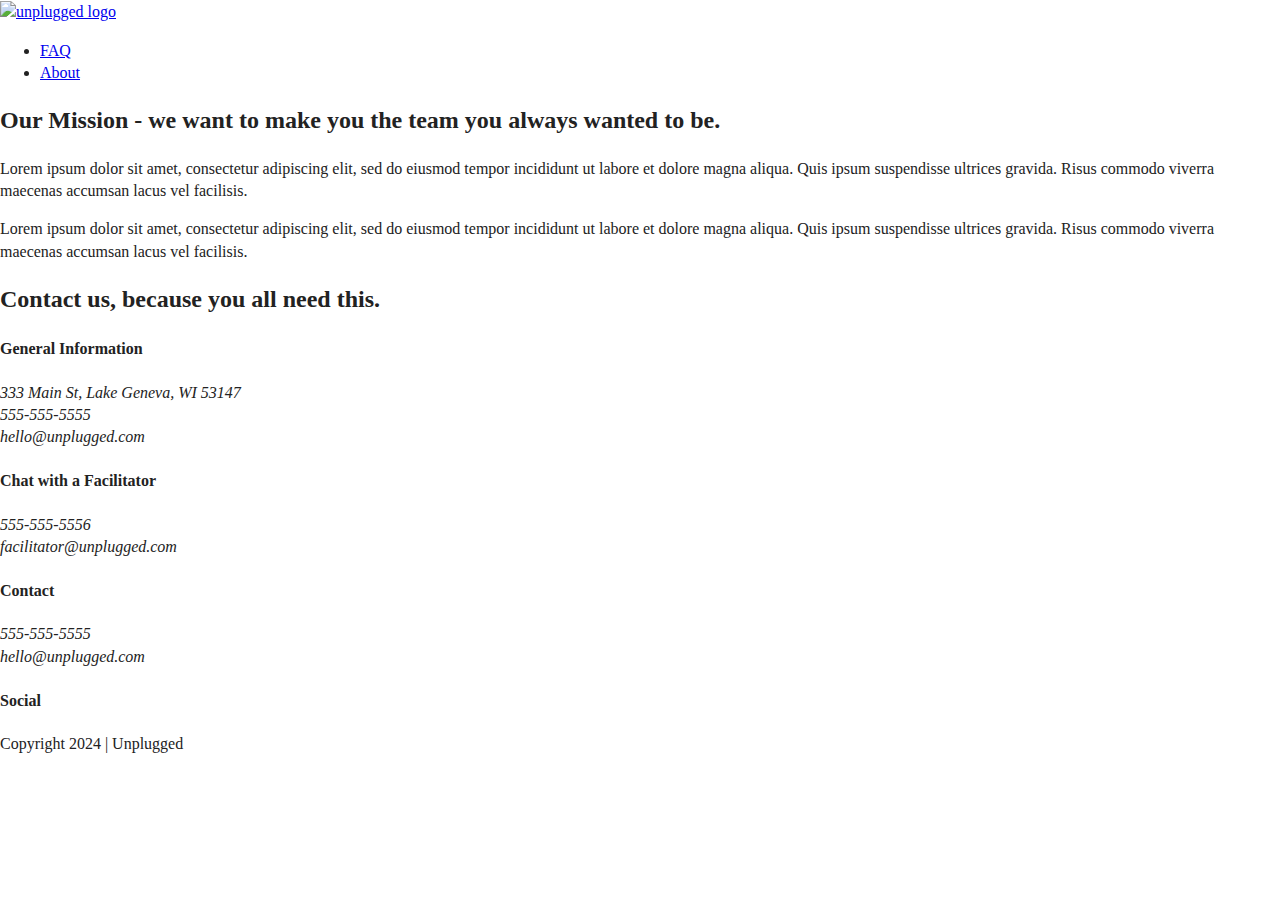
==== about/index.html @ b5f8f926 "Added about content" ====
<!doctype html>
<html class="no-js" lang="en">

<head>
  <meta charset="utf-8">
  <title>About | Unplugged Retreat</title>
  <meta name="description" content="">
  <meta name="viewport" content="width=device-width, initial-scale=1">

  <meta property="og:title" content="">
  <meta property="og:type" content="">
  <meta property="og:url" content="">
  <meta property="og:image" content="">

  <link rel="manifest" href="../site.webmanifest">
  <link rel="apple-touch-icon" href="../icon.png">
  <!-- Place favicon.ico in the root directory -->

  <link rel="stylesheet" href="../css/normalize.css">
  <link rel="stylesheet" href="../css/main.css">

  <meta name="theme-color" content="#fafafa">
</head>

<body>

  <header>
    <div class="content-wrapper">
      <a href="#">
        <img src="" alt="unplugged logo">
      </a>
      <div class="header-divider"></div>
      <nav>
          <ul>
            <li><a href="../faq/index.html">FAQ</a></li>
            <li><a href="index.html">About</a></li>
          </ul>
      </nav>

    </div>
  </header>
  <main>
   <section class="mission">
    <div class="content-wrapper">
      <h2>Our Mission - we want to make you the team you always wanted to be.</h2>
      <div class="mission-content">
        <p>Lorem ipsum dolor sit amet, consectetur adipiscing elit, sed do eiusmod tempor incididunt ut labore et dolore magna aliqua. Quis ipsum suspendisse ultrices gravida. Risus commodo viverra maecenas accumsan lacus vel facilisis.
        </p>
        <p>Lorem ipsum dolor sit amet, consectetur adipiscing elit, sed do eiusmod tempor incididunt ut labore et dolore magna aliqua. Quis ipsum suspendisse ultrices gravida. Risus commodo viverra maecenas accumsan lacus vel facilisis.</p>
      </div>
    </div>
   </section>
   <section class="map">
    <figure>

    </figure>
   </section>
   <section class="contact-section">
    <div class="content-wrapper">
      <h2>Contact us, because you all need this.</h2>
      <div class="contact-content">
        <div>
          <h4>General Information</h4>
          <address>
            <p>333 Main St, Lake Geneva, WI 53147<br>
              555-555-5555<br>
              hello@unplugged.com</p>
          </address>
        </div>
        <div>
          <h4>Chat with a Facilitator</h4>
          <address>
            <p>555-555-5556<br>
              facilitator@unplugged.com</p>
          </address>
        </div>
      </div>
    </div>
   </section>

  </main>
  <footer>
    <div class="content-wrapper">
      <div class="footer-content">
        <div class="contact">
          <h4>Contact</h4>
          <address>
            <p>
              555-555-5555<br>
              hello@unplugged.com
            </p>
          </address>

        </div>
        <div class="social">
          <h4>Social</h4>
          <div class="social-icons">
            <p>
              <a href="#"></a>
              <a href="#"></a>
              <a href="#"></a>
            </p>
          </div>
        </div>
        <div class="copyright">
          <p>Copyright 2024 | Unplugged </p>
        </div>
      </div>

    </div>

  </footer>
  <script src="../js/vendor/modernizr-3.11.2.min.js"></script>
  <script src="../js/plugins.js"></script>
  <script src="../js/main.js"></script>

  <!-- Google Analytics: change UA-XXXXX-Y to be your site's ID. -->
  <script>
    window.ga = function () { ga.q.push(arguments) }; ga.q = []; ga.l = +new Date;
    ga('create', 'UA-XXXXX-Y', 'auto'); ga('set', 'anonymizeIp', true); ga('set', 'transport', 'beacon'); ga('send', 'pageview')
  </script>
  <script src="https://www.google-analytics.com/analytics.js" async></script>
</body>

</html>
---- css/main.css ----
/*! HTML5 Boilerplate v8.0.0 | MIT License | https://html5boilerplate.com/ */

/* main.css 2.1.0 | MIT License | https://github.com/h5bp/main.css#readme */
/*
 * What follows is the result of much research on cross-browser styling.
 * Credit left inline and big thanks to Nicolas Gallagher, Jonathan Neal,
 * Kroc Camen, and the H5BP dev community and team.
 */

/* ==========================================================================
   Base styles: opinionated defaults
   ========================================================================== */

html {
  color: #222;
  font-size: 1em;
  line-height: 1.4;
}

/*
 * Remove text-shadow in selection highlight:
 * https://twitter.com/miketaylr/status/12228805301
 *
 * Vendor-prefixed and regular ::selection selectors cannot be combined:
 * https://stackoverflow.com/a/16982510/7133471
 *
 * Customize the background color to match your design.
 */

::-moz-selection {
  background: #b3d4fc;
  text-shadow: none;
}

::selection {
  background: #b3d4fc;
  text-shadow: none;
}

/*
 * A better looking default horizontal rule
 */

hr {
  display: block;
  height: 1px;
  border: 0;
  border-top: 1px solid #ccc;
  margin: 1em 0;
  padding: 0;
}

/*
 * Remove the gap between audio, canvas, iframes,
 * images, videos and the bottom of their containers:
 * https://github.com/h5bp/html5-boilerplate/issues/440
 */

audio,
canvas,
iframe,
img,
svg,
video {
  vertical-align: middle;
}

/*
 * Remove default fieldset styles.
 */

fieldset {
  border: 0;
  margin: 0;
  padding: 0;
}

/*
 * Allow only vertical resizing of textareas.
 */

textarea {
  resize: vertical;
}

/* ==========================================================================
   Author's custom styles
   ========================================================================== */

/* ==========================================================================
   Helper classes
   ========================================================================== */

/*
 * Hide visually and from screen readers
 */

.hidden,
[hidden] {
  display: none !important;
}

/*
 * Hide only visually, but have it available for screen readers:
 * https://snook.ca/archives/html_and_css/hiding-content-for-accessibility
 *
 * 1. For long content, line feeds are not interpreted as spaces and small width
 *    causes content to wrap 1 word per line:
 *    https://medium.com/@jessebeach/beware-smushed-off-screen-accessible-text-5952a4c2cbfe
 */

.sr-only {
  border: 0;
  clip: rect(0, 0, 0, 0);
  height: 1px;
  margin: -1px;
  overflow: hidden;
  padding: 0;
  position: absolute;
  white-space: nowrap;
  width: 1px;
  /* 1 */
}

/*
 * Extends the .sr-only class to allow the element
 * to be focusable when navigated to via the keyboard:
 * https://www.drupal.org/node/897638
 */

.sr-only.focusable:active,
.sr-only.focusable:focus {
  clip: auto;
  height: auto;
  margin: 0;
  overflow: visible;
  position: static;
  white-space: inherit;
  width: auto;
}

/*
 * Hide visually and from screen readers, but maintain layout
 */

.invisible {
  visibility: hidden;
}

/*
 * Clearfix: contain floats
 *
 * For modern browsers
 * 1. The space content is one way to avoid an Opera bug when the
 *    `contenteditable` attribute is included anywhere else in the document.
 *    Otherwise it causes space to appear at the top and bottom of elements
 *    that receive the `clearfix` class.
 * 2. The use of `table` rather than `block` is only necessary if using
 *    `:before` to contain the top-margins of child elements.
 */

.clearfix::before,
.clearfix::after {
  content: " ";
  display: table;
}

.clearfix::after {
  clear: both;
}

/* ==========================================================================
   EXAMPLE Media Queries for Responsive Design.
   These examples override the primary ('mobile first') styles.
   Modify as content requires.
   ========================================================================== */

@media only screen and (min-width: 35em) {
  /* Style adjustments for viewports that meet the condition */
}

@media print,
  (-webkit-min-device-pixel-ratio: 1.25),
  (min-resolution: 1.25dppx),
  (min-resolution: 120dpi) {
  /* Style adjustments for high resolution devices */
}

/* ==========================================================================
   Print styles.
   Inlined to avoid the additional HTTP request:
   https://www.phpied.com/delay-loading-your-print-css/
   ========================================================================== */

@media print {
  *,
  *::before,
  *::after {
    background: #fff !important;
    color: #000 !important;
    /* Black prints faster */
    box-shadow: none !important;
    text-shadow: none !important;
  }

  a,
  a:visited {
    text-decoration: underline;
  }

  a[href]::after {
    content: " (" attr(href) ")";
  }

  abbr[title]::after {
    content: " (" attr(title) ")";
  }

  /*
   * Don't show links that are fragment identifiers,
   * or use the `javascript:` pseudo protocol
   */
  a[href^="#"]::after,
  a[href^="javascript:"]::after {
    content: "";
  }

  pre {
    white-space: pre-wrap !important;
  }

  pre,
  blockquote {
    border: 1px solid #999;
    page-break-inside: avoid;
  }

  /*
   * Printing Tables:
   * https://web.archive.org/web/20180815150934/http://css-discuss.incutio.com/wiki/Printing_Tables
   */
  thead {
    display: table-header-group;
  }

  tr,
  img {
    page-break-inside: avoid;
  }

  p,
  h2,
  h3 {
    orphans: 3;
    widows: 3;
  }

  h2,
  h3 {
    page-break-after: avoid;
  }
}
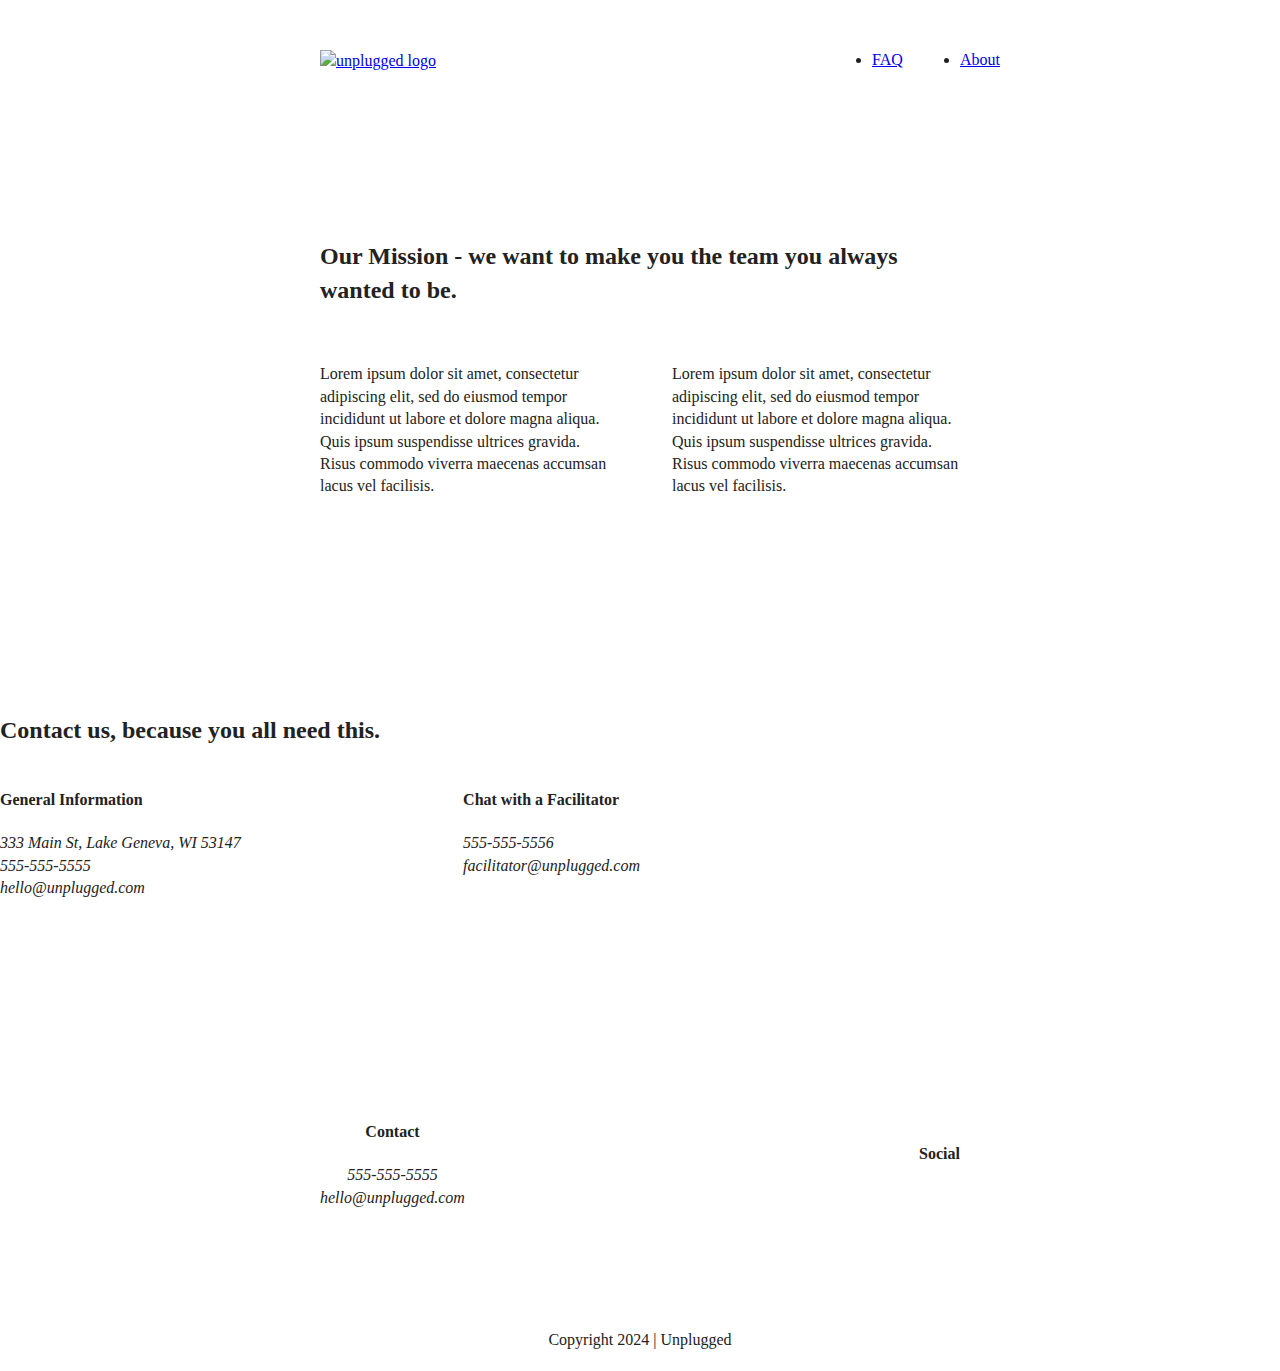
==== commit 17d69fc1: "Tablet styles" ====
--- a/about/index.html
+++ b/about/index.html
@@ -36,49 +36,68 @@
             <li><a href="index.html">About</a></li>
           </ul>
       </nav>
-
     </div>
   </header>
+
   <main>
-   <section class="mission">
-    <div class="content-wrapper">
-      <h2>Our Mission - we want to make you the team you always wanted to be.</h2>
-      <div class="mission-content">
-        <p>Lorem ipsum dolor sit amet, consectetur adipiscing elit, sed do eiusmod tempor incididunt ut labore et dolore magna aliqua. Quis ipsum suspendisse ultrices gravida. Risus commodo viverra maecenas accumsan lacus vel facilisis.
-        </p>
-        <p>Lorem ipsum dolor sit amet, consectetur adipiscing elit, sed do eiusmod tempor incididunt ut labore et dolore magna aliqua. Quis ipsum suspendisse ultrices gravida. Risus commodo viverra maecenas accumsan lacus vel facilisis.</p>
-      </div>
-    </div>
-   </section>
-   <section class="map">
-    <figure>
 
-    </figure>
-   </section>
-   <section class="contact-section">
-    <div class="content-wrapper">
-      <h2>Contact us, because you all need this.</h2>
-      <div class="contact-content">
-        <div>
-          <h4>General Information</h4>
-          <address>
-            <p>333 Main St, Lake Geneva, WI 53147<br>
-              555-555-5555<br>
-              hello@unplugged.com</p>
-          </address>
-        </div>
-        <div>
-          <h4>Chat with a Facilitator</h4>
-          <address>
-            <p>555-555-5556<br>
-              facilitator@unplugged.com</p>
-          </address>
+    <section class="mission">
+      <div class="content-wrapper">
+        <h2>Our Mission - we want to make you the team you always wanted to be.</h2>
+        <div class="mission-content">
+          <p>
+            Lorem ipsum dolor sit amet, consectetur adipiscing elit, sed do eiusmod tempor incididunt ut labore et
+            dolore magna aliqua. Quis ipsum suspendisse ultrices gravida. Risus commodo viverra maecenas accumsan lacus
+            vel facilisis.
+          </p>
+          <p>
+            Lorem ipsum dolor sit amet, consectetur adipiscing elit, sed do eiusmod tempor incididunt ut labore et
+            dolore magna aliqua. Quis ipsum suspendisse ultrices gravida. Risus commodo viverra maecenas accumsan lacus
+            vel facilisis.
+          </p>
         </div>
       </div>
-    </div>
-   </section>
+      <!-- mission content wrapper ends -->
+    </section>
+    <!-- contact-info -->
+
+    <section class="map">
+      <figure>
+      </figure>
+    </section>
+
+    <section class="contact-section">
+      <div class="content-wrapper">
+        <h2>Contact us, because you all need this.</h2>
+        <div class="contact-content">
+          <div>
+            <h4>General Information</h4>
+            <address>
+              <p>
+                333 Main St, Lake Geneva, WI 53147<br>
+                555-555-5555<br>
+                hello@unplugged.com
+              </p>
+            </address>
+          </div>
+          <div>
+            <h4>Chat with a Facilitator</h4>
+            <address>
+              <p>
+                555-555-5556<br>
+                facilitator@unplugged.com
+              </p>
+            </address>
+          </div>
+          <!-- contact-content div ends -->
+        </div>
+        <!-- contact content wrapper ends -->
+      </div>
+    </section>
 
   </main>
+  <!-- main wrapper -->
+
   <footer>
     <div class="content-wrapper">
       <div class="footer-content">
@@ -90,26 +109,30 @@
               hello@unplugged.com
             </p>
           </address>
-
         </div>
         <div class="social">
           <h4>Social</h4>
           <div class="social-icons">
             <p>
-              <a href="#"></a>
-              <a href="#"></a>
-              <a href="#"></a>
+              <a href="https://www.facebook.com/Skillcrush/" target="_blank"></a>
+            </p>
+            <p>
+              <a href="https://twitter.com/Skillcrush" target="_blank"></a>
+            </p>
+            <p>
+              <a href="https://www.instagram.com/skillcrush/" target="_blank"></a>
             </p>
           </div>
         </div>
-        <div class="copyright">
-          <p>Copyright 2024 | Unplugged </p>
-        </div>
       </div>
+      <!-- footer content ends -->
+    </div>
+    <!--footer content-wrapper ends-->
+    <div class="copyright">
+      <p>Copyright 2024 | Unplugged</p>
+    </div>
+  </footer>
 
-    </div>
-
-  </footer>
   <script src="../js/vendor/modernizr-3.11.2.min.js"></script>
   <script src="../js/plugins.js"></script>
   <script src="../js/main.js"></script>
--- a/css/main.css
+++ b/css/main.css
@@ -86,6 +86,174 @@
 /* ==========================================================================
    Author's custom styles
    ========================================================================== */
+  .content-wrapper {
+    /* outline: 3px dotted green; */ 
+    width: 90%;
+    margin: 50px 0;
+  }
+   /* ---------------- Base Header & Footer Styles ------------- */ 
+   header {
+    display: flex;
+    justify-content: center;
+    padding: 15px 0;
+  }
+
+  header .content-wrapper {
+    display: flex;
+    justify-content: center;
+    align-items: center;
+    flex-flow: row wrap;
+    margin: 0;
+  }
+
+  .header-divider {
+    width: 100%;
+    height: 1px;
+    margin: 10px 0 20px 0;
+  }
+
+  header nav {
+    width: 60%;
+  }
+
+  header nav ul {
+    display: flex;
+    justify-content: space-around;
+    width: 100%;
+  }
+
+  footer {
+    display: flex;
+    flex-direction: column;
+    align-items: center;
+    text-align: center;
+  }
+
+  footer p {
+    margin: 0;
+  }
+
+  footer .content-wrapper {
+    width: 55%;
+  }
+
+  footer .contact {
+    margin-bottom: 50px;
+  }
+
+  footer .social-icons {
+    display: flex;
+    justify-content: space-around;
+    align-items: center;
+  }
+
+  footer .social-icons p {
+    display: flex;
+    justify-content: center;
+    align-items: center;
+  }
+
+  footer .copyright {
+    margin: 20px 0;
+  }
+
+  /* ---------------------- Mobile Styles - Homepage -------------- */
+
+  /* Hero Area */ 
+
+  .hero-area {
+    display: flex;
+    justify-content: center;
+  }
+
+  /* Aside */ 
+
+  aside {
+    display: flex;
+    justify-content: center;
+  }
+
+  /* Features */
+
+  .features {
+    display: flex;
+    justify-content: center;
+  }
+
+  .features h2 {
+    margin-bottom: 60px;
+  }
+
+  .features article {
+    width: 63%;
+    margin: 30px 0;
+  }
+
+  .features .features-items {
+    display: flex;
+    justify-content: center;
+    align-items: flex-start;
+    flex-flow: row wrap;
+  }
+
+  .features p {
+    margin: 0;
+  }
+
+  /* Reviews */ 
+
+  .reviews {
+    display: flex;
+    justify-content: center;
+  }
+
+  .reviews h2 {
+    margin-bottom: 40px;
+  }
+
+  .reviews h3 {
+    width: 55%;
+    margin: 20px 0;
+  }
+
+/* -------------------- About Page --------------- */
+
+.mission {
+  display: flex;
+    justify-content: center;
+}
+
+.contant-section {
+  display: flex;
+  justify-content: center;
+}
+
+.contact-content p {
+  margin: 0;
+}
+
+/* ------------------ FAQ Page --------------- */
+
+.faq {
+  display: flex;
+  justify-content: center;
+}
+
+.faq .content-wrapper {
+  display: flex;
+  justify-content: center;
+  align-items: flex-start;
+  flex-flow: row wrap;
+  margin: 50px 0 0 0;
+}
+
+.faq h2 {
+  margin-bottom: 40px;
+}
+
+.faq-content {
+  margin-bottom: 50px;
+}
 
 /* ==========================================================================
    Helper classes
@@ -175,16 +343,135 @@
    Modify as content requires.
    ========================================================================== */
 
-@media only screen and (min-width: 35em) {
-  /* Style adjustments for viewports that meet the condition */
-}
-
-@media print,
-  (-webkit-min-device-pixel-ratio: 1.25),
-  (min-resolution: 1.25dppx),
-  (min-resolution: 120dpi) {
-  /* Style adjustments for high resolution devices */
-}
+   @media only screen and (min-width:768px) {
+    /*Tablet styles here*/
+  
+    /* General styles */
+    .content-wrapper {
+      max-width: 640px;
+      margin: 100px 0;
+    }
+  
+    /* Header */
+    header {
+      padding: 33px 0;
+    }
+  
+    header .content-wrapper {
+      width: 100%;
+      justify-content: space-between;
+    }
+  
+    header nav {
+      width: 20%;
+    }
+  
+    header nav ul {
+      justify-content: space-between;
+    }
+  
+    .header-divider {
+      display: none;
+    }
+  
+    /* Hero Area */
+  
+    /* Aside */
+    aside .content-wrapper {
+      margin: 50px 0;
+      display: flex;
+      justify-content: space-between;
+      align-content: flex-start;
+    }
+  
+    aside .content-wrapper .form-description,
+    aside .content-wrapper .form {
+      width: 40%;
+      margin: 0;
+    }
+  
+    /* Features */
+    .features article {
+      display: flex;
+      align-items: center;
+      flex-flow: column wrap;
+      flex-basis: 50%;
+    }
+  
+    .features .features-item-description {
+      width: 50%;
+    }
+  
+    /* Reviews */
+    .reviews article {
+      display: flex;
+      justify-content: space-between;
+    }
+  
+    .reviews article div {
+      width: 49%;
+    }
+  
+    /* Footer */
+    footer .content-wrapper {
+      width: 65%;
+    }
+  
+    .footer-content {
+      display: flex;
+      justify-content: space-between;
+      align-items: center;
+    }
+  
+    footer .contact {
+      margin-bottom: 0;
+    }
+  
+    footer .copyright {
+      width: 100%;
+    }
+  
+    /* ==========================================================================
+       About Page
+       ========================================================================== */
+  
+    .mission-content {
+      display: flex;
+      justify-content: space-between;
+      align-items: flex-start;
+      padding-top: 20px;
+    }
+  
+    .mission-content p {
+      width: 45%;
+    }
+  
+    .contact-section .content-wrapper h2 {
+      width: 80%;
+    }
+  
+    .contact-content {
+      display: flex;
+      justify-content: space-between;
+      align-items: flex-start;
+    }
+  
+/* FAQ Page */
+    .faq .content-wrapper {
+      justify-content: space-between;
+    }
+
+    .faq-content {
+      flex-basis: 45%;
+    }
+
+    .faq h2 {
+      width: 100%;
+    }
+  }
+/* @media only screen and (min-width: 1200px) */
+  /* Desktop styles here */
+
 
 /* ==========================================================================
    Print styles.
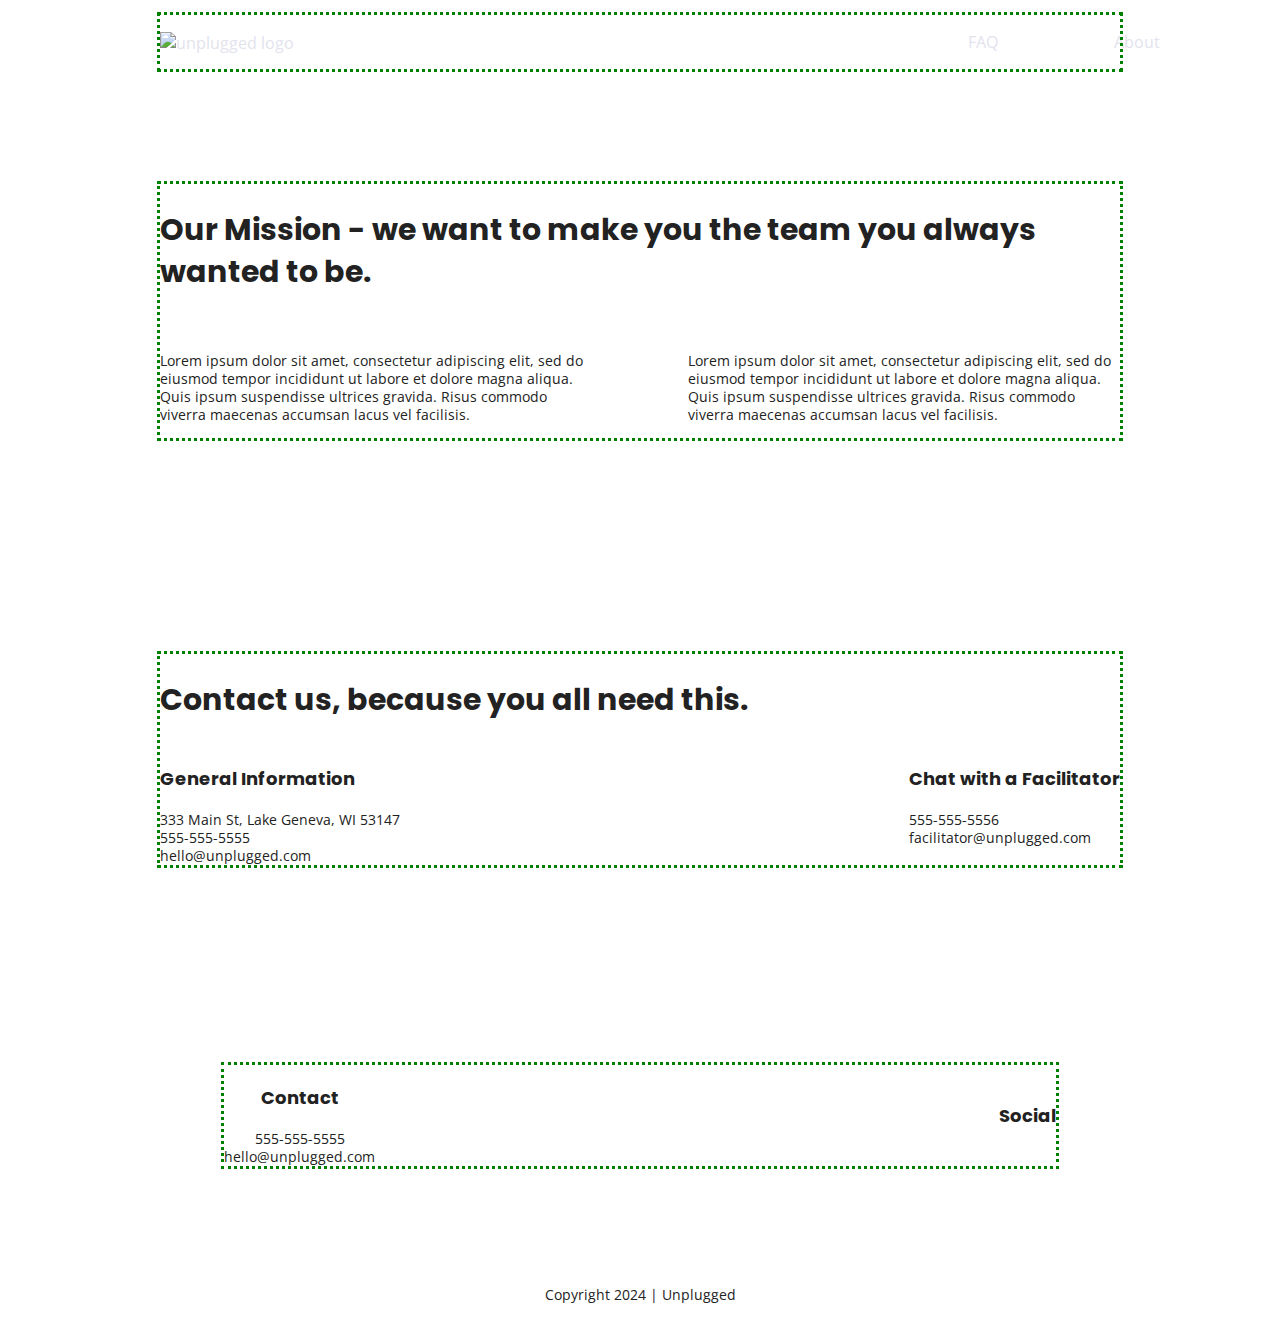
==== commit 90fe83ef: "Implementing text styles" ====
--- a/about/index.html
+++ b/about/index.html
@@ -15,7 +15,8 @@
   <link rel="manifest" href="../site.webmanifest">
   <link rel="apple-touch-icon" href="../icon.png">
   <!-- Place favicon.ico in the root directory -->
-
+  <!-- Place Fonts Here -->
+  <link href="https://fonts.googleapis.com/css?family=Open+Sans:400,700|Poppins:500,700" rel="stylesheet">
   <link rel="stylesheet" href="../css/normalize.css">
   <link rel="stylesheet" href="../css/main.css">
 
@@ -114,13 +115,13 @@
           <h4>Social</h4>
           <div class="social-icons">
             <p>
-              <a href="https://www.facebook.com/Skillcrush/" target="_blank"></a>
+              <a href="https://www.facebook.com/" target="_blank"></a>
             </p>
             <p>
-              <a href="https://twitter.com/Skillcrush" target="_blank"></a>
+              <a href="https://twitter.com/" target="_blank"></a>
             </p>
             <p>
-              <a href="https://www.instagram.com/skillcrush/" target="_blank"></a>
+              <a href="https://www.instagram.com/" target="_blank"></a>
             </p>
           </div>
         </div>
--- a/css/main.css
+++ b/css/main.css
@@ -86,8 +86,61 @@
 /* ==========================================================================
    Author's custom styles
    ========================================================================== */
+  
+   /* General Styles */
+  /* html font size is 16px */ 
+  html {
+    font-size: 1rem;
+  }
+
+  body {
+    font-family: 'Open Sans', sans-serif;
+    font-size: 1em;
+    text-align: left;
+  }
+
+  ul,
+  ol {
+    list-style-type: none;
+  }
+
+  a {
+    color: #e2e3ed;
+    text-decoration: none; 
+  }
+
+  h2 {
+    font-family: 'Poppins', sans-serif;
+    font-size: 1.875em;
+  }
+
+  h3,
+  h4 {
+    font-family: 'Poppins', sans-serif;
+    font-size: 1.125em;
+    margin: 20px 0;
+  }
+
+  p {
+    /* line-height is divided by the font-size so that it scales proportionately with the font size and it is always unitless */
+    line-height: 1.285;
+    font-size: .875em;
+  }
+
+  img {
+
+  }
+
+  figure {
+
+  }
+
+  address {
+    font-style: normal;
+  }
+
   .content-wrapper {
-    /* outline: 3px dotted green; */ 
+    outline: 3px dotted green; 
     width: 90%;
     margin: 50px 0;
   }
@@ -223,7 +276,7 @@
     justify-content: center;
 }
 
-.contant-section {
+.contact-section {
   display: flex;
   justify-content: center;
 }
@@ -469,8 +522,62 @@
       width: 100%;
     }
   }
-/* @media only screen and (min-width: 1200px) */
+
+@media only screen and (min-width: 1200px){
   /* Desktop styles here */
+
+  /* General styles */
+  .content-wrapper {
+    max-width: 960px;
+  }
+
+  /* Header */
+  header {
+    padding: 15px 0;
+  }
+
+  /* Hero */
+  .hero-area h1 {
+    width: 80%;
+  }
+
+  /* Aside */
+  aside .content-wrapper {
+    justify-content: space-around;
+  }
+
+  aside .content-wrapper .form-description,
+  aside .content-wrapper .form {
+    width: 30%;
+  }
+ 
+  /* Features */
+  .features h2 {
+    width: 90%;
+  }
+
+  .features article {
+    flex-basis: 33%;
+  }
+
+  /* Reviews */
+  .reviews article div {
+    width: 42%;
+  }
+
+  /* About Page */ 
+  .mission h2,
+  .contact-section .content-wrapper {
+    width: 95%;
+  }
+
+  /* FAQ Page */
+  .faq h2 {
+    width: 100%;
+  }
+
+}
+  
 
 
 /* ==========================================================================
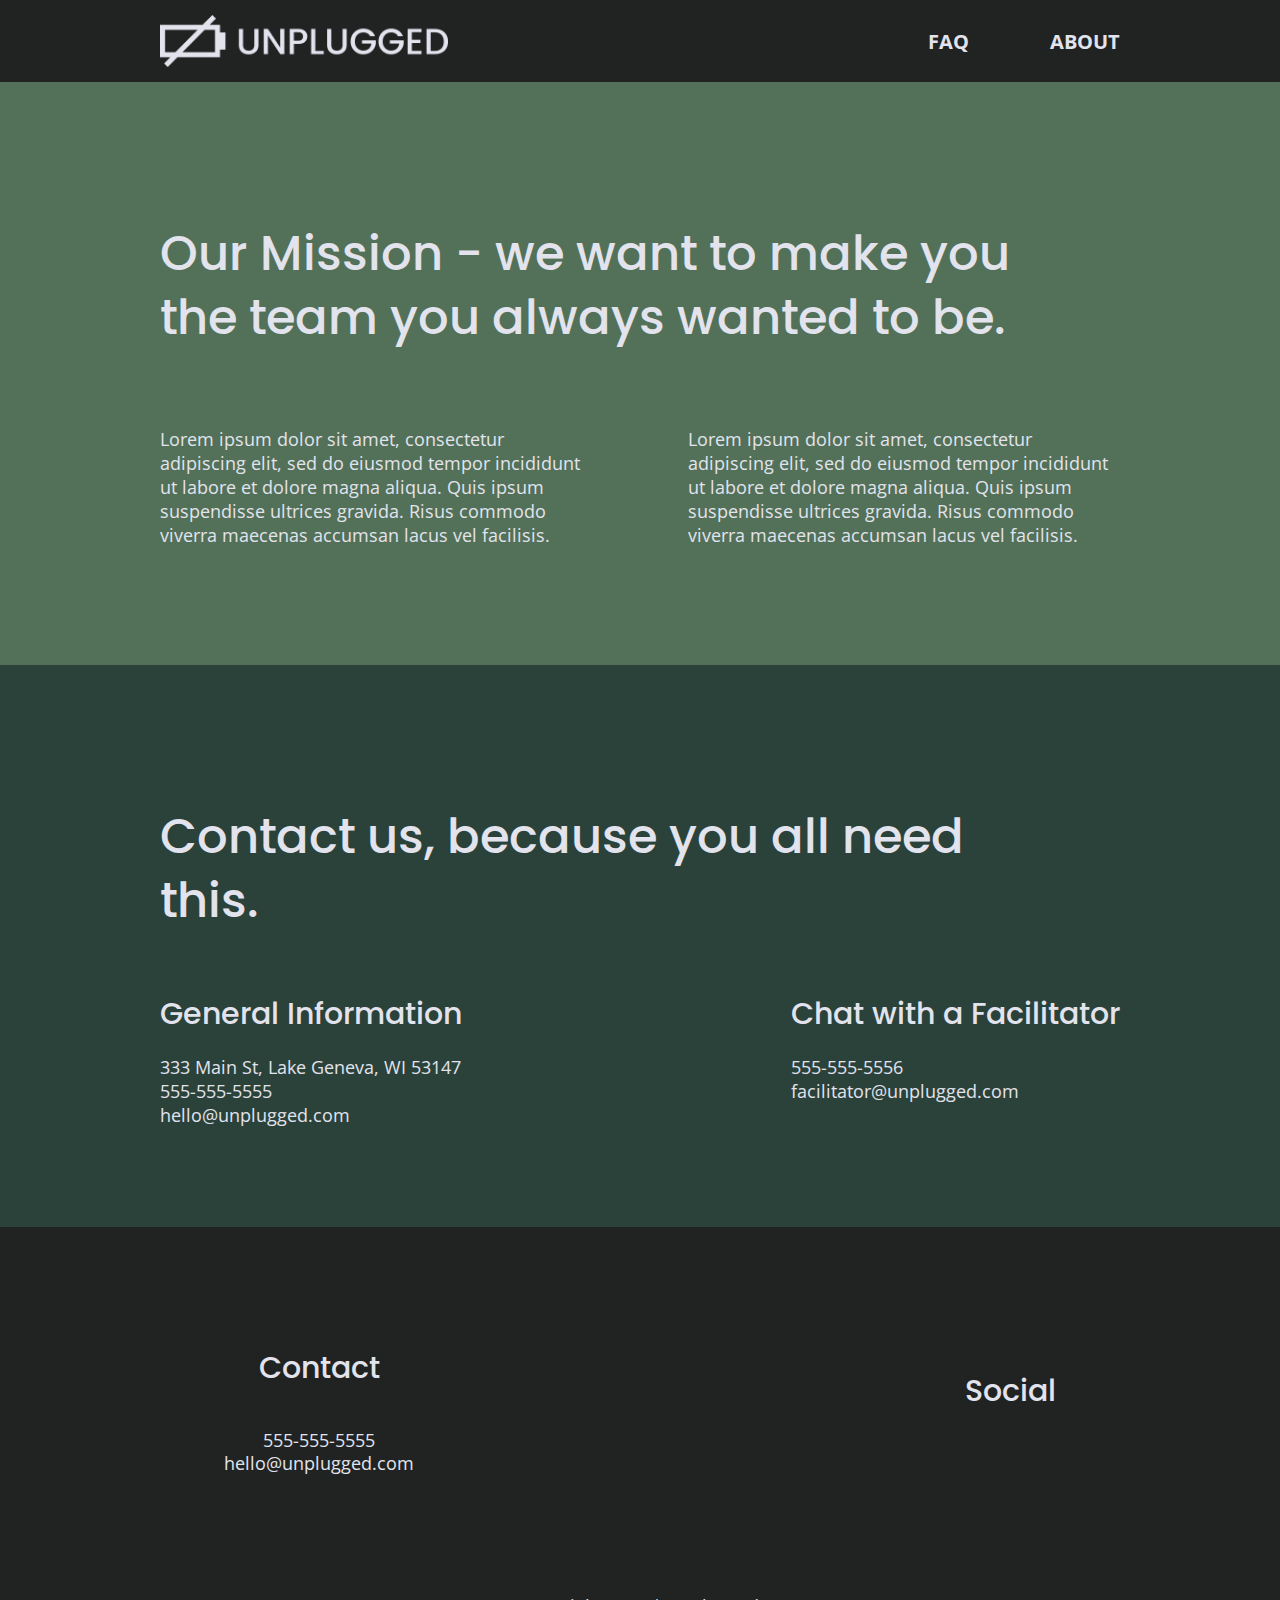
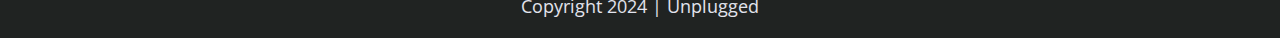
==== commit fb7ecd8a: "Add images" ====
--- a/about/index.html
+++ b/about/index.html
@@ -27,9 +27,11 @@
 
   <header>
     <div class="content-wrapper">
-      <a href="#">
-        <img src="" alt="unplugged logo">
-      </a>
+      <figure>
+        <a href="../index.html">
+          <img src="../img/unpluggedlogo.png" alt="unplugged logo">
+        </a>
+      </figure>
       <div class="header-divider"></div>
       <nav>
           <ul>
--- a/css/main.css
+++ b/css/main.css
@@ -86,199 +86,263 @@
 /* ==========================================================================
    Author's custom styles
    ========================================================================== */
-  
-   /* General Styles */
-  /* html font size is 16px */ 
-  html {
-    font-size: 1rem;
-  }
-
-  body {
-    font-family: 'Open Sans', sans-serif;
-    font-size: 1em;
-    text-align: left;
-  }
-
-  ul,
-  ol {
-    list-style-type: none;
-  }
-
-  a {
-    color: #e2e3ed;
-    text-decoration: none; 
-  }
-
-  h2 {
-    font-family: 'Poppins', sans-serif;
-    font-size: 1.875em;
-  }
-
-  h3,
-  h4 {
-    font-family: 'Poppins', sans-serif;
-    font-size: 1.125em;
-    margin: 20px 0;
-  }
-
-  p {
-    /* line-height is divided by the font-size so that it scales proportionately with the font size and it is always unitless */
-    line-height: 1.285;
-    font-size: .875em;
-  }
-
-  img {
-
-  }
-
-  figure {
-
-  }
-
-  address {
-    font-style: normal;
-  }
-
-  .content-wrapper {
-    outline: 3px dotted green; 
-    width: 90%;
-    margin: 50px 0;
-  }
-   /* ---------------- Base Header & Footer Styles ------------- */ 
-   header {
-    display: flex;
-    justify-content: center;
-    padding: 15px 0;
-  }
-
-  header .content-wrapper {
-    display: flex;
-    justify-content: center;
-    align-items: center;
-    flex-flow: row wrap;
-    margin: 0;
-  }
-
-  .header-divider {
-    width: 100%;
-    height: 1px;
-    margin: 10px 0 20px 0;
-  }
-
-  header nav {
-    width: 60%;
-  }
-
-  header nav ul {
-    display: flex;
-    justify-content: space-around;
-    width: 100%;
-  }
-
-  footer {
-    display: flex;
-    flex-direction: column;
-    align-items: center;
-    text-align: center;
-  }
-
-  footer p {
-    margin: 0;
-  }
-
-  footer .content-wrapper {
-    width: 55%;
-  }
-
-  footer .contact {
-    margin-bottom: 50px;
-  }
-
-  footer .social-icons {
-    display: flex;
-    justify-content: space-around;
-    align-items: center;
-  }
-
-  footer .social-icons p {
-    display: flex;
-    justify-content: center;
-    align-items: center;
-  }
-
-  footer .copyright {
-    margin: 20px 0;
-  }
-
-  /* ---------------------- Mobile Styles - Homepage -------------- */
-
-  /* Hero Area */ 
-
-  .hero-area {
-    display: flex;
-    justify-content: center;
-  }
-
-  /* Aside */ 
-
-  aside {
-    display: flex;
-    justify-content: center;
-  }
-
-  /* Features */
-
-  .features {
-    display: flex;
-    justify-content: center;
-  }
-
-  .features h2 {
-    margin-bottom: 60px;
-  }
-
-  .features article {
-    width: 63%;
-    margin: 30px 0;
-  }
-
-  .features .features-items {
-    display: flex;
-    justify-content: center;
-    align-items: flex-start;
-    flex-flow: row wrap;
-  }
-
-  .features p {
-    margin: 0;
-  }
-
-  /* Reviews */ 
-
-  .reviews {
-    display: flex;
-    justify-content: center;
-  }
-
-  .reviews h2 {
-    margin-bottom: 40px;
-  }
-
-  .reviews h3 {
-    width: 55%;
-    margin: 20px 0;
-  }
+
+/* General Styles */
+/* html font size is 16px */
+html {
+  font-size: 1rem;
+}
+
+body {
+  font-family: "Open Sans", sans-serif;
+  font-size: 1em;
+  text-align: left;
+  color: #e2e3ed;
+}
+
+ul,
+ol {
+  list-style-type: none;
+  margin: 0;
+  padding: 0;
+}
+
+a {
+  color: #e2e3ed;
+  text-decoration: none;
+}
+
+h2 {
+  font-family: "Poppins", sans-serif;
+  font-size: 1.875em;
+  font-weight: 500;
+}
+
+h3,
+h4 {
+  font-family: "Poppins", sans-serif;
+  font-size: 1.125em;
+  margin: 20px 0;
+  font-weight: 500;
+}
+
+p {
+  /* line-height is divided by the font-size so that it scales proportionately with the font size and it is always unitless */
+  line-height: 1.285;
+  font-size: 0.875em;
+}
+
+img {
+  width: 100%;
+}
+
+figure {
+  margin: 0;
+}
+
+address {
+  font-style: normal;
+}
+
+.content-wrapper {
+  /* outline: 3px dotted green; */
+  width: 90%;
+  margin: 50px 0;
+}
+/* ---------------- Base Header & Footer Styles ------------- */
+header {
+  display: flex;
+  justify-content: center;
+  padding: 15px 0;
+  background-color: #202322;
+}
+
+header .content-wrapper {
+  display: flex;
+  justify-content: center;
+  align-items: center;
+  flex-flow: row wrap;
+  margin: 0;
+}
+
+header figure {
+  width: 60%;
+}
+
+.header-divider {
+  width: 100%;
+  height: 1px;
+  margin: 10px 0 20px 0;
+  background: #3a3a3a;
+}
+
+header nav {
+  width: 60%;
+  text-transform: uppercase;
+  font-weight: bold;
+  font-size: 1.125em;
+}
+
+header nav ul {
+  display: flex;
+  justify-content: space-around;
+  width: 100%;
+}
+
+header nav ul li {
+  font-size: 1.125em;
+}
+
+footer {
+  display: flex;
+  flex-direction: column;
+  align-items: center;
+  text-align: center;
+  background-color: #202322;
+}
+
+footer p {
+  margin: 0;
+}
+
+footer .content-wrapper {
+  width: 55%;
+}
+
+footer .contact {
+  margin-bottom: 50px;
+}
+
+footer .social-icons {
+  display: flex;
+  justify-content: space-around;
+  align-items: center;
+}
+
+footer .social-icons p {
+  display: flex;
+  justify-content: center;
+  align-items: center;
+}
+
+footer .copyright {
+  margin: 20px 0;
+}
+
+/* ---------------------- Mobile Styles - Homepage -------------- */
+
+/* Hero Area */
+.hero-area {
+  display: flex;
+  justify-content: center;
+  background: url('../img/unplugged-retreat.jpg');
+  background-size: cover;
+  background-position: center;
+  min-height: 500px;
+}
+
+.hero-area h1 {
+  font-size: 2.25em;
+  font-family: 'Poppins', Helvetica, Arial, sans-serif;
+  font-weight: 500;
+  line-height: 1.2;
+}
+
+/* Aside */
+
+aside {
+  display: flex;
+  justify-content: center;
+  background-color: #527158;
+}
+
+aside .form {
+  margin-top: 30px;
+}
+
+input[type="text"] {
+  box-sizing: border-box;
+  width: 100%;
+  color: #2a423a;
+  font-style: italic;
+  padding: 1em;
+}
+
+input[type="button"] {
+  width: 100%;
+  padding: 20px 0;
+  margin-top: 20px;
+  background-color: #2a423a;
+  font-family: "Poppins", Helvetica, Arial, sans-serif;
+  font-weight: 500;
+  font-size: 1.125em;
+  color: #e2e3ed;
+  border: none;
+  text-align: center;
+  text-transform: uppercase;
+}
+
+/* Features */
+
+.features {
+  display: flex;
+  justify-content: center;
+  background: url('../img/unplugged-retreat-features.jpg');
+  background-size: cover;
+  background-position: center;
+}
+
+.features h2 {
+  margin-bottom: 60px;
+}
+
+.features article {
+  width: 63%;
+  margin: 30px 0;
+}
+
+.features .features-items {
+  display: flex;
+  justify-content: center;
+  align-items: flex-start;
+  flex-flow: row wrap;
+}
+
+.features p {
+  margin: 0;
+  text-align: center;
+}
+
+/* Reviews */
+
+.reviews {
+  display: flex;
+  justify-content: center;
+  background-color: #2a423a;
+}
+
+.reviews h2 {
+  margin-bottom: 40px;
+  line-height: 1;
+}
+
+.reviews h3 {
+  width: 55%;
+  margin: 20px 0;
+}
 
 /* -------------------- About Page --------------- */
 
 .mission {
   display: flex;
-    justify-content: center;
+  justify-content: center;
+  background-color: #527158;
 }
 
 .contact-section {
   display: flex;
   justify-content: center;
+  background-color: #2a423a;
 }
 
 .contact-content p {
@@ -290,6 +354,7 @@
 .faq {
   display: flex;
   justify-content: center;
+  background-color: #527158;
 }
 
 .faq .content-wrapper {
@@ -302,10 +367,15 @@
 
 .faq h2 {
   margin-bottom: 40px;
+  line-height: 1;
 }
 
 .faq-content {
   margin-bottom: 50px;
+}
+
+.faq-content h4 {
+  line-height: 1.333;
 }
 
 /* ==========================================================================
@@ -396,134 +466,193 @@
    Modify as content requires.
    ========================================================================== */
 
-   @media only screen and (min-width:768px) {
-    /*Tablet styles here*/
-  
-    /* General styles */
-    .content-wrapper {
-      max-width: 640px;
-      margin: 100px 0;
-    }
-  
-    /* Header */
-    header {
-      padding: 33px 0;
-    }
-  
-    header .content-wrapper {
-      width: 100%;
-      justify-content: space-between;
-    }
-  
-    header nav {
-      width: 20%;
-    }
-  
-    header nav ul {
-      justify-content: space-between;
-    }
-  
-    .header-divider {
-      display: none;
-    }
-  
-    /* Hero Area */
-  
-    /* Aside */
-    aside .content-wrapper {
-      margin: 50px 0;
-      display: flex;
-      justify-content: space-between;
-      align-content: flex-start;
-    }
-  
-    aside .content-wrapper .form-description,
-    aside .content-wrapper .form {
-      width: 40%;
-      margin: 0;
-    }
-  
-    /* Features */
-    .features article {
-      display: flex;
-      align-items: center;
-      flex-flow: column wrap;
-      flex-basis: 50%;
-    }
-  
-    .features .features-item-description {
-      width: 50%;
-    }
-  
-    /* Reviews */
-    .reviews article {
-      display: flex;
-      justify-content: space-between;
-    }
-  
-    .reviews article div {
-      width: 49%;
-    }
-  
-    /* Footer */
-    footer .content-wrapper {
-      width: 65%;
-    }
-  
-    .footer-content {
-      display: flex;
-      justify-content: space-between;
-      align-items: center;
-    }
-  
-    footer .contact {
-      margin-bottom: 0;
-    }
-  
-    footer .copyright {
-      width: 100%;
-    }
-  
-    /* ==========================================================================
+@media only screen and (min-width: 768px) {
+  /*Tablet styles here*/
+
+  /* General styles */
+  .content-wrapper {
+    max-width: 640px;
+    margin: 100px 0;
+  }
+
+  h2 {
+    font-size: 2.25em;
+    line-height: 1.333;
+  }
+
+  h3 {
+    font-size: 1.5em;
+    line-height: 1.25;
+  }
+
+  /* Header */
+  header {
+    padding: 33px 0;
+  }
+
+  header .content-wrapper {
+    width: 100%;
+    justify-content: space-between;
+  }
+
+  header figure {
+    width: 30%;
+  }
+
+  header nav {
+    width: 20%;
+  }
+
+  header nav ul {
+    justify-content: space-between;
+  }
+
+  .header-divider {
+    display: none;
+  }
+
+  /* Hero Area */
+
+  .hero-area {
+    min-height: 600px;
+  }
+
+  .hero-area h1 {
+    font-size: 3em;
+    line-height: 1;
+    margin: 0;
+  }
+
+  /* Aside */
+  aside .content-wrapper {
+    margin: 50px 0;
+    display: flex;
+    justify-content: space-between;
+    align-content: flex-start;
+  }
+
+  aside .content-wrapper .form-description,
+  aside .content-wrapper .form {
+    width: 40%;
+    margin: 0;
+  }
+
+  /* Features */
+
+  .features h2 {
+    margin-bottom: 20px;
+  }
+
+  .features article {
+    display: flex;
+    align-items: center;
+    flex-flow: column wrap;
+    flex-basis: 50%;
+  }
+
+  .features .features-item-description {
+    width: 62%;
+  }
+
+  /* Reviews */
+  .reviews article {
+    display: flex;
+    justify-content: space-between;
+  }
+
+  .reviews h2 {
+    width: 85%;
+  }
+
+  .reviews article figure,
+  .reviews article div {
+    width: 49%;
+  }
+
+  .reviews h3 {
+    width: 75%;
+    margin: 0;
+  }
+
+  /* Footer */
+  footer .content-wrapper {
+    width: 65%;
+  }
+
+  footer .footer-content {
+    display: flex;
+    justify-content: space-between;
+    align-items: center;
+    flex-direction: row;
+  }
+
+  footer .contact {
+    margin-bottom: 0;
+  }
+
+  footer h4 {
+    font-size: 1.5em;
+    margin-bottom: 40px;
+  }
+
+  footer p {
+    line-height: 1.285;
+  }
+
+  footer .copyright {
+    width: 100%;
+  }
+
+  /* ==========================================================================
        About Page
        ========================================================================== */
-  
-    .mission-content {
-      display: flex;
-      justify-content: space-between;
-      align-items: flex-start;
-      padding-top: 20px;
-    }
-  
-    .mission-content p {
-      width: 45%;
-    }
-  
-    .contact-section .content-wrapper h2 {
-      width: 80%;
-    }
-  
-    .contact-content {
-      display: flex;
-      justify-content: space-between;
-      align-items: flex-start;
-    }
-  
-/* FAQ Page */
-    .faq .content-wrapper {
-      justify-content: space-between;
-    }
-
-    .faq-content {
-      flex-basis: 45%;
-    }
-
-    .faq h2 {
-      width: 100%;
-    }
-  }
-
-@media only screen and (min-width: 1200px){
+
+  .mission-content {
+    display: flex;
+    justify-content: space-between;
+    align-items: flex-start;
+    padding-top: 20px;
+  }
+
+  .mission-content p {
+    width: 45%;
+  }
+
+  .contact-section .content-wrapper h2 {
+    width: 80%;
+  }
+
+  .contact-content {
+    display: flex;
+    justify-content: space-between;
+    align-items: flex-start;
+  }
+
+  .contact-content h4 {
+    font-size: 1.5em;
+  }
+
+  /* FAQ Page */
+  .faq .content-wrapper {
+    justify-content: space-between;
+  }
+
+  .faq-content {
+    flex-basis: 45%;
+  }
+
+  .faq h2 {
+    width: 100%;
+  }
+
+  .faq h4,
+  .faq p {
+    font-size: 0.875em;
+    line-height: 1.125;
+  }
+}
+
+@media only screen and (min-width: 1200px) {
   /* Desktop styles here */
 
   /* General styles */
@@ -536,9 +665,24 @@
     padding: 15px 0;
   }
 
+  h2 {
+    font-size: 2.25em;
+  }
+
+  h3,
+  h4 {
+    font-size: 1.875em;
+  }
+
+  p {
+    font-size: 1.125em;
+    line-height: 1.333;
+  }
+
   /* Hero */
   .hero-area h1 {
     width: 80%;
+    font-size: 3.75em;
   }
 
   /* Aside */
@@ -550,7 +694,11 @@
   aside .content-wrapper .form {
     width: 30%;
   }
- 
+
+  .form-description {
+    font-size: 1.125em;
+  }
+
   /* Features */
   .features h2 {
     width: 90%;
@@ -561,24 +709,41 @@
   }
 
   /* Reviews */
+  .reviews h2 {
+    padding-bottom: 50px;
+  }
+
   .reviews article div {
     width: 42%;
   }
 
-  /* About Page */ 
+  footer h4 {
+    font-size: 1.875em;
+  }
+
+  /* About Page */
   .mission h2,
-  .contact-section .content-wrapper {
+  .contact-section .content-wrapper h2 {
     width: 95%;
+    font-size: 3em;
+  }
+
+  .contact-content h4 {
+    font-size: 1.875em;
   }
 
   /* FAQ Page */
   .faq h2 {
     width: 100%;
-  }
-
-}
-  
-
+    font-size: 3em;
+  }
+
+  .faq h4,
+  .faq p {
+    font-size: 1.125em;
+    line-height: 1;
+  }
+}
 
 /* ==========================================================================
    Print styles.
@@ -654,4 +819,3 @@
     page-break-after: avoid;
   }
 }
-
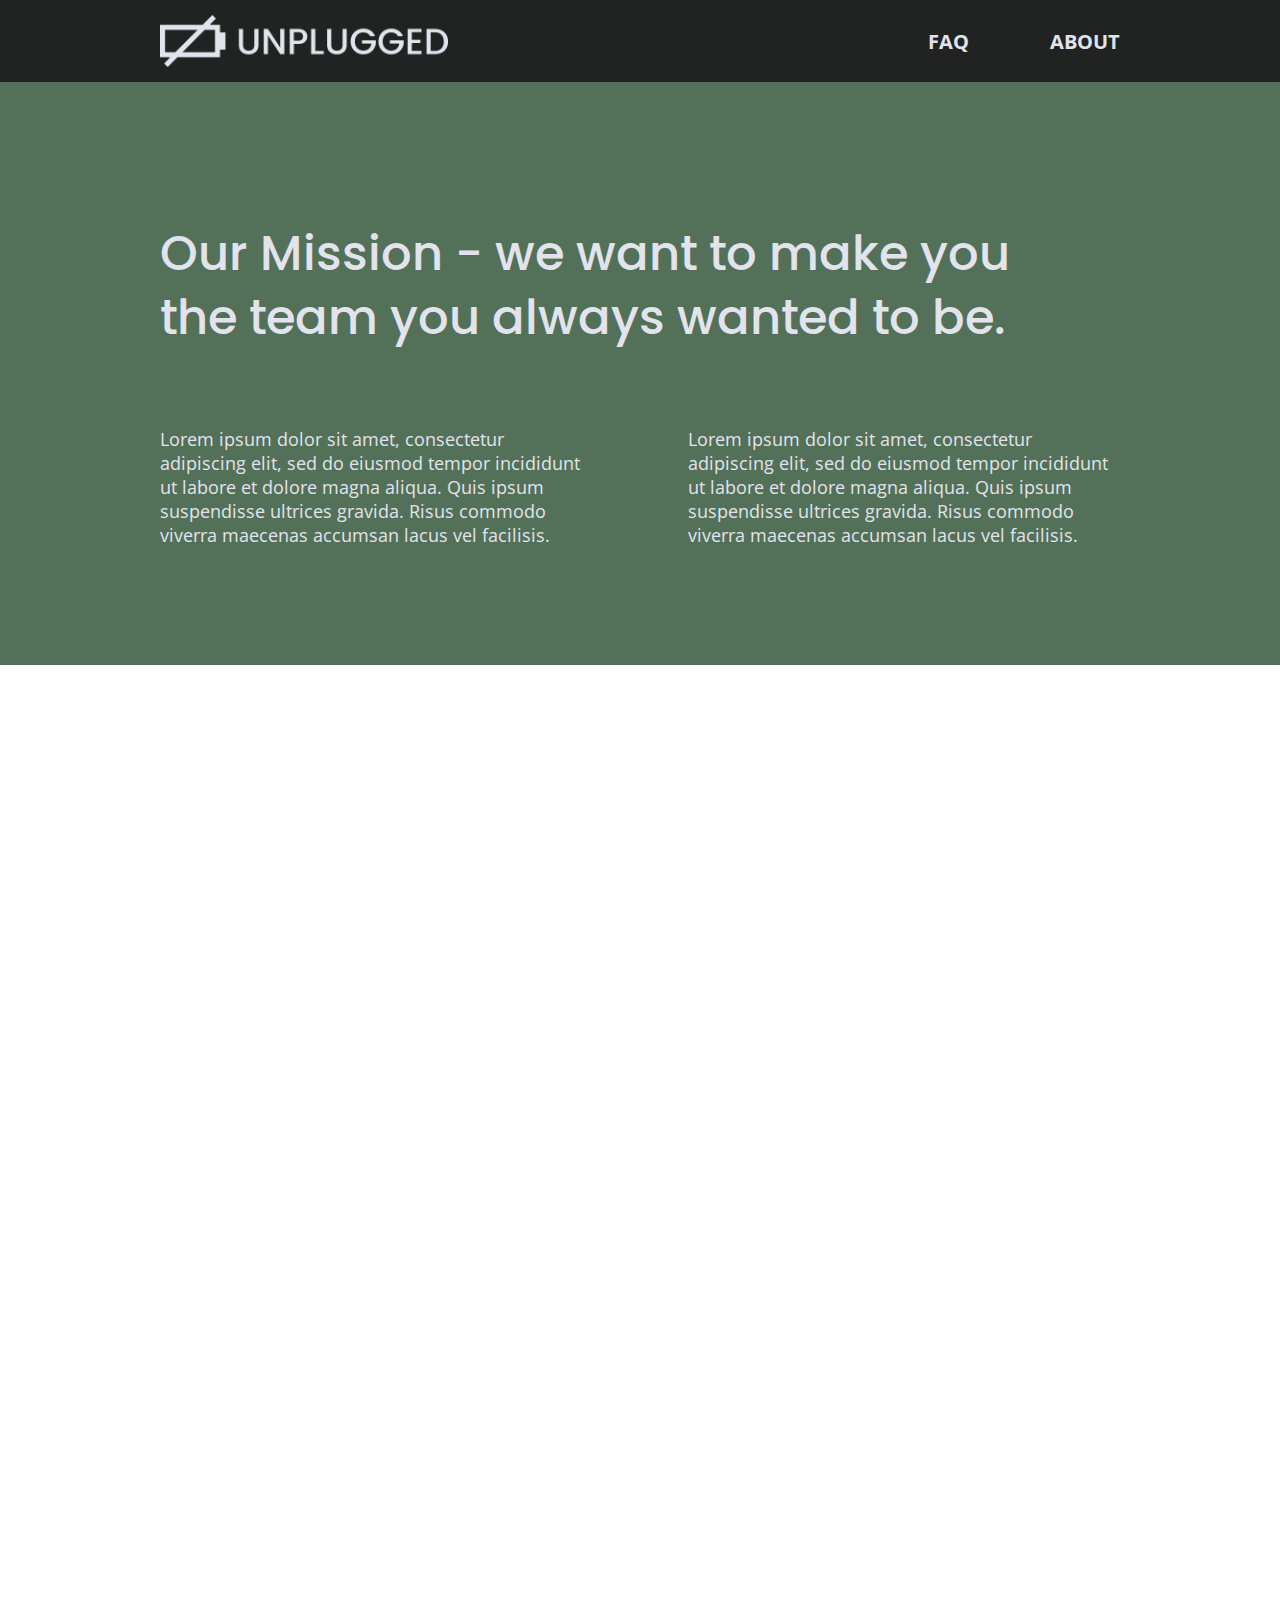
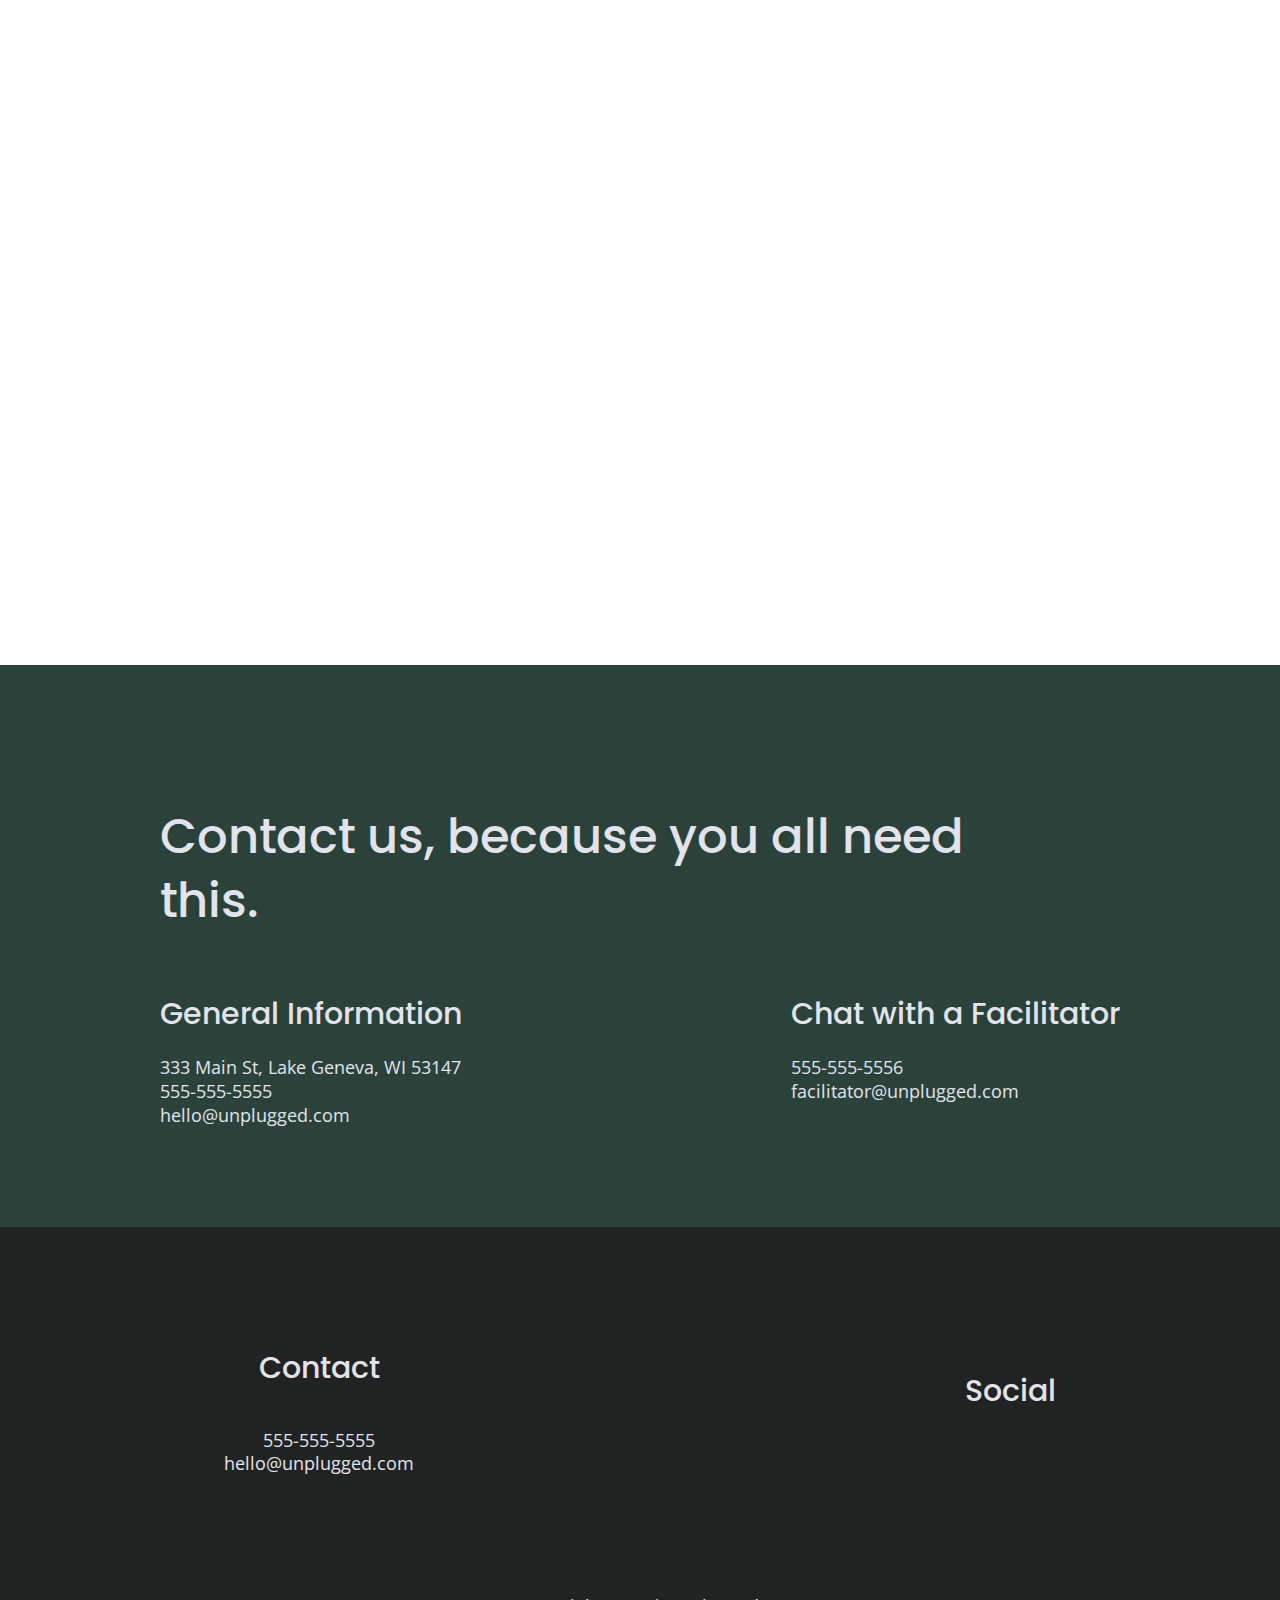
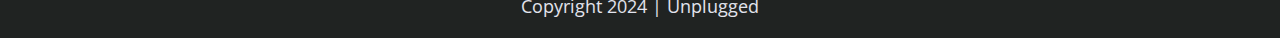
==== commit c49e3b74: "Add map iframe" ====
--- a/about/index.html
+++ b/about/index.html
@@ -66,6 +66,8 @@
 
     <section class="map">
       <figure>
+        <iframe src="https://www.google.com/maps/embed?pb=!1m18!1m12!1m3!1d1365.5159836910336!2d-88.41950801909721!3d42.59325252219523!2m3!1f0!2f0!3f0!3m2!1i1024!2i768!4f13.1!3m3!1m2!1s0x88058bc6e142ea55%3A0xfa4a44e1259ef755!2s333%20Main%20St%2C%20Lake%20Geneva%2C%20WI%2053147!5e0!3m2!1sen!2sus!4v1722623834472!5m2!1sen!2sus"
+        width="600" height="450" style="border:0;" allowfullscreen="" loading="lazy" referrerpolicy="no-referrer-when-downgrade"></iframe>
       </figure>
     </section>
 
--- a/css/main.css
+++ b/css/main.css
@@ -339,6 +339,22 @@
   background-color: #527158;
 }
 
+.map figure {
+  width: 100%;
+  height: 0;
+  padding-bottom: 125%;
+  overflow: hidden;
+  position: relative;
+}
+
+.map iframe {
+  width: 100%;
+  height: 100%;
+  position: absolute;
+  top: 0;
+  left: 0;
+}
+
 .contact-section {
   display: flex;
   justify-content: center;
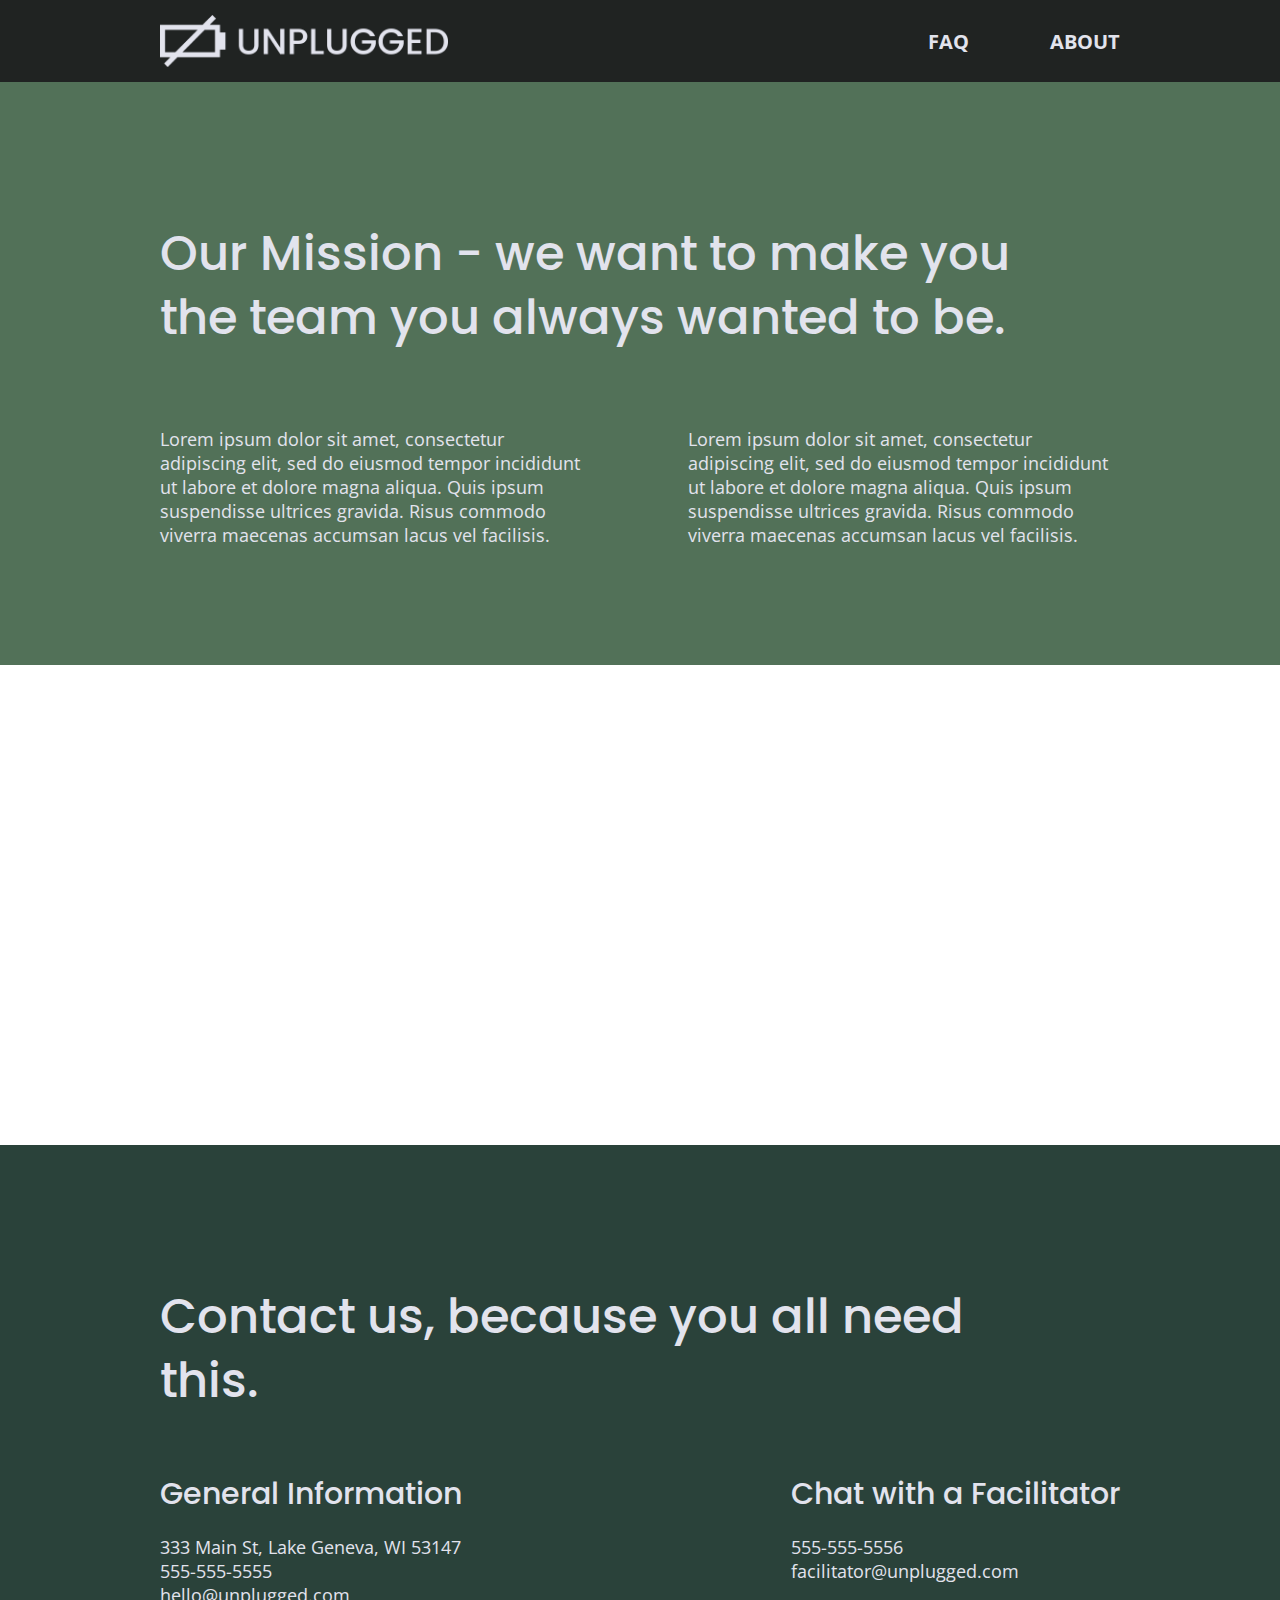
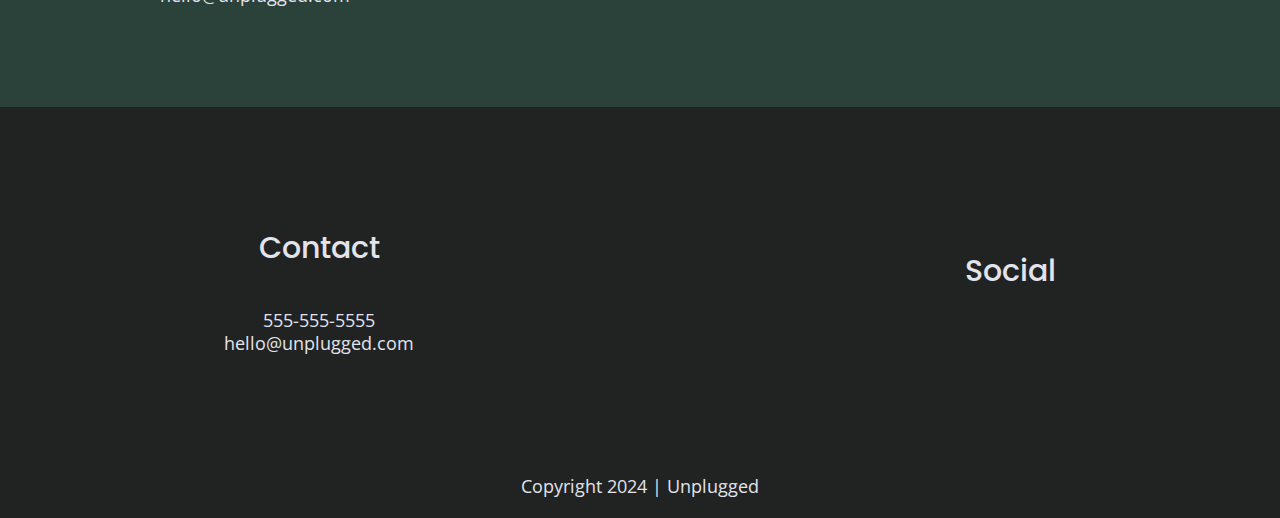
==== commit 9b7ce40b: "Make map responsive" ====
--- a/about/index.html
+++ b/about/index.html
@@ -66,8 +66,7 @@
 
     <section class="map">
       <figure>
-        <iframe src="https://www.google.com/maps/embed?pb=!1m18!1m12!1m3!1d1365.5159836910336!2d-88.41950801909721!3d42.59325252219523!2m3!1f0!2f0!3f0!3m2!1i1024!2i768!4f13.1!3m3!1m2!1s0x88058bc6e142ea55%3A0xfa4a44e1259ef755!2s333%20Main%20St%2C%20Lake%20Geneva%2C%20WI%2053147!5e0!3m2!1sen!2sus!4v1722623834472!5m2!1sen!2sus"
-        width="600" height="450" style="border:0;" allowfullscreen="" loading="lazy" referrerpolicy="no-referrer-when-downgrade"></iframe>
+        <style>.embed-container { position: relative; padding-bottom: 56.25%; height: 0; overflow: hidden; max-width: 100%; } .embed-container iframe, .embed-container object, .embed-container embed { position: absolute; top: 0; left: 0; width: 100%; height: 100%; }</style><div class='embed-container'><iframe src='https://www.google.com/maps/embed?pb=!1m18!1m12!1m3!1d2937.244869501515!2d-88.42093688888664!3d42.5925479202626!2m3!1f0!2f0!3f0!3m2!1i1024!2i768!4f13.1!3m3!1m2!1s0x88058bc6e142ea55%3A0xfa4a44e1259ef755!2s333%20Main%20St%2C%20Lake%20Geneva%2C%20WI%2053147!5e0!3m2!1sen!2sus!4v1722627586439!5m2!1sen!2sus' width='600' height='450' style='border:0;' allowfullscreen='' loading='lazy' referrerpolicy='no-referrer-when-downgrade'></iframe></div>
       </figure>
     </section>
 
--- a/css/main.css
+++ b/css/main.css
@@ -634,6 +634,10 @@
     width: 45%;
   }
 
+  .map figure {
+    padding-bottom: 45.5%;
+  }
+
   .contact-section .content-wrapper h2 {
     width: 80%;
   }
@@ -738,6 +742,10 @@
   }
 
   /* About Page */
+  .map figure {
+    padding-bottom: 37.5%;
+  }
+
   .mission h2,
   .contact-section .content-wrapper h2 {
     width: 95%;
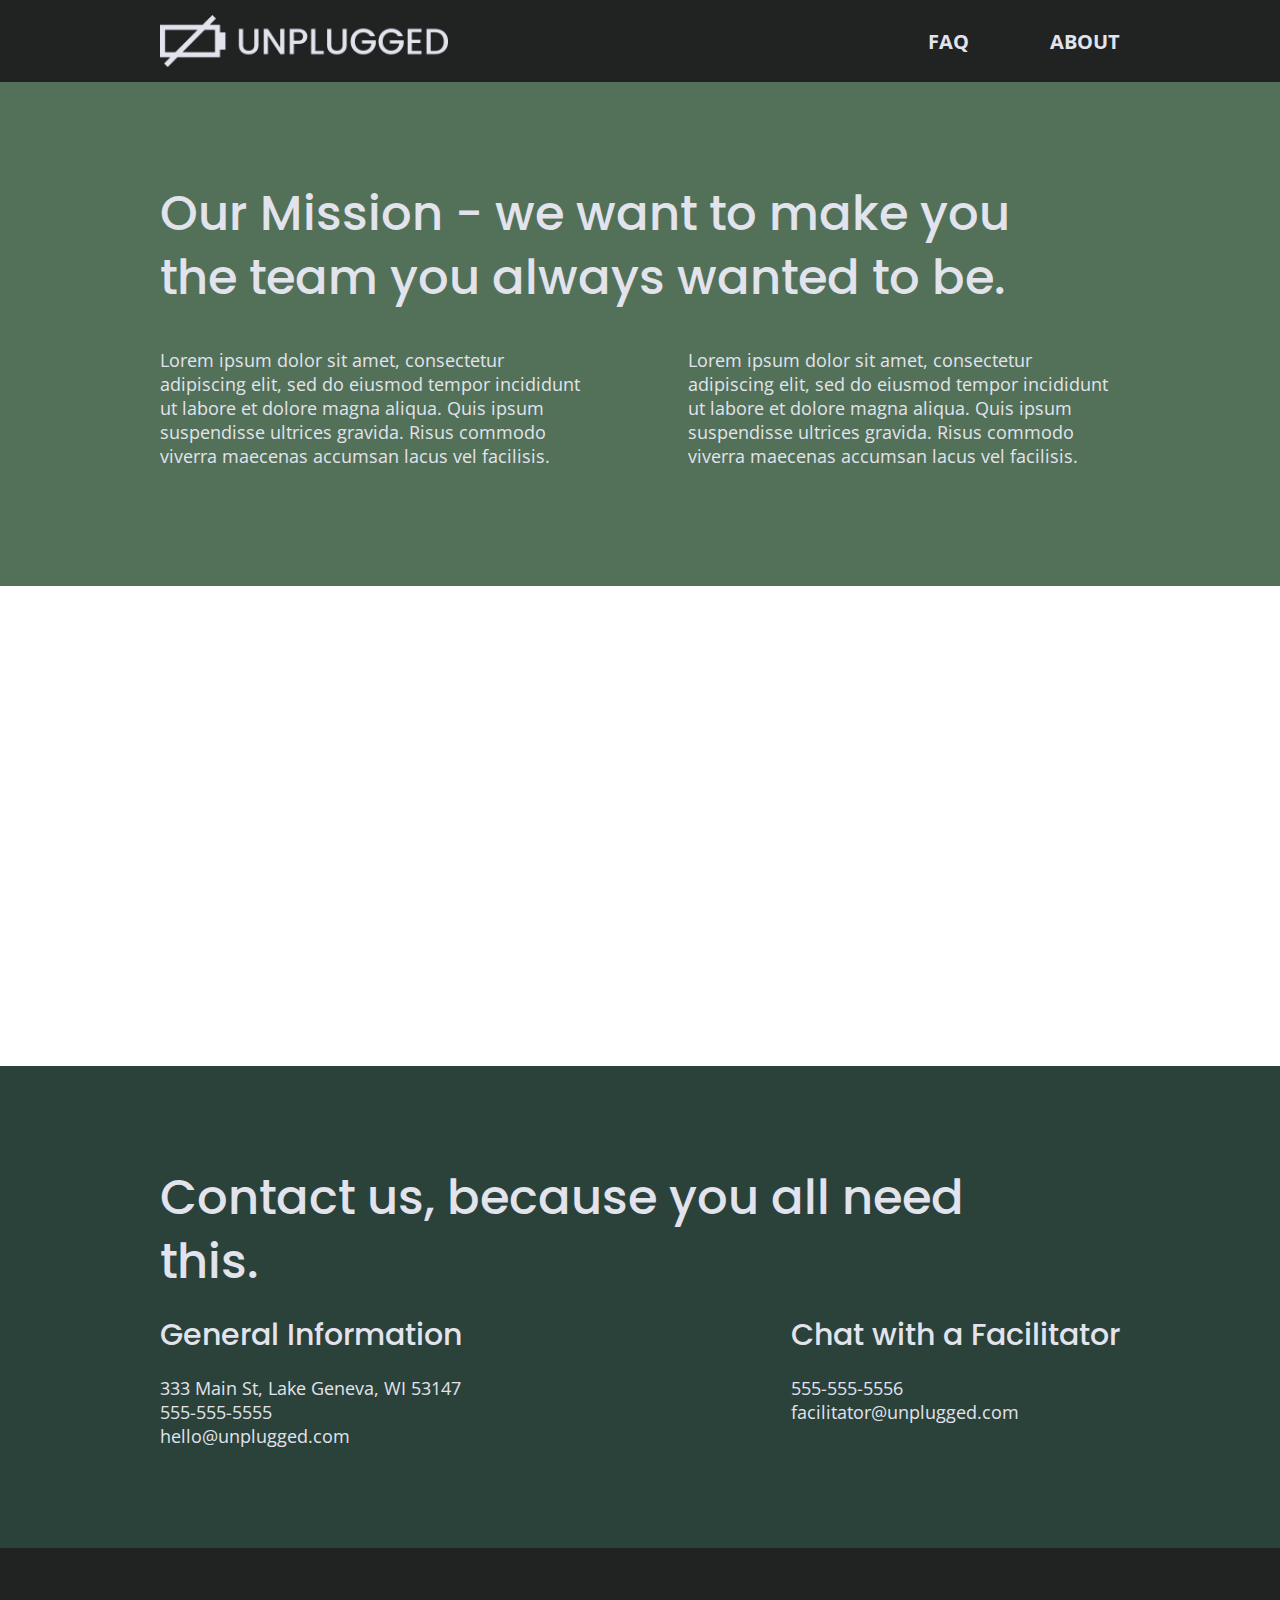
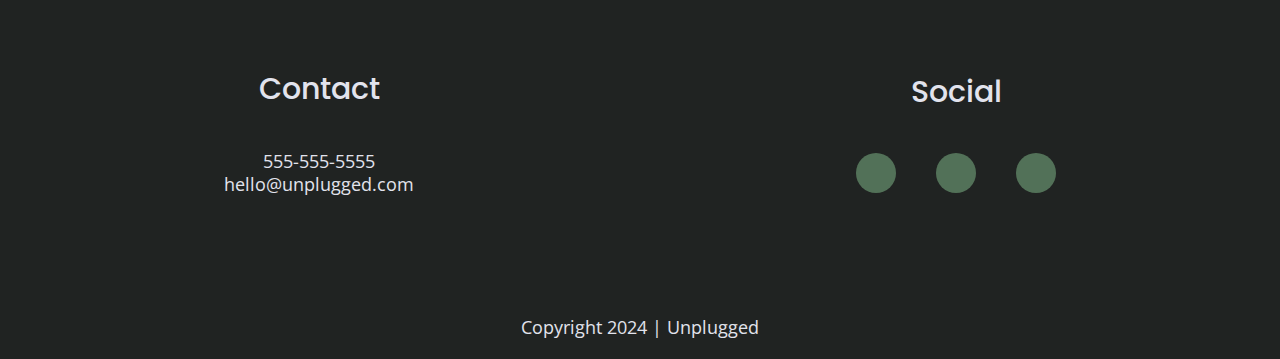
==== commit b4d7925c: "Add social icons" ====
--- a/about/index.html
+++ b/about/index.html
@@ -1,152 +1,180 @@
-<!doctype html>
+<!DOCTYPE html>
 <html class="no-js" lang="en">
+  <head>
+    <meta charset="utf-8" />
+    <title>About | Unplugged Retreat</title>
+    <meta name="description" content="" />
+    <meta name="viewport" content="width=device-width, initial-scale=1" />
 
-<head>
-  <meta charset="utf-8">
-  <title>About | Unplugged Retreat</title>
-  <meta name="description" content="">
-  <meta name="viewport" content="width=device-width, initial-scale=1">
+    <meta property="og:title" content="" />
+    <meta property="og:type" content="" />
+    <meta property="og:url" content="" />
+    <meta property="og:image" content="" />
 
-  <meta property="og:title" content="">
-  <meta property="og:type" content="">
-  <meta property="og:url" content="">
-  <meta property="og:image" content="">
+    <link rel="manifest" href="../site.webmanifest" />
+    <link rel="apple-touch-icon" href="../icon.png" />
+    <!-- Place favicon.ico in the root directory -->
+    <!-- Place Fonts Here -->
+    <link
+      href="https://fonts.googleapis.com/css?family=Open+Sans:400,700|Poppins:500,700"
+      rel="stylesheet"/>
+      <!-- FontAwesome CDN version 5.5 -->
+    <link
+    rel="stylesheet"
+    href="https://use.fontawesome.com/releases/v5.5.0/css/all.css"
+    integrity="sha384-B4dIYHKNBt8Bc12p+WXckhzcICo0wtJAoU8YZTY5qE0Id1GSseTk6S+L3BlXeVIU"
+    crossorigin="anonymous"/>
+    <link rel="stylesheet" href="../css/normalize.css" />
+    <link rel="stylesheet" href="../css/main.css" />
 
-  <link rel="manifest" href="../site.webmanifest">
-  <link rel="apple-touch-icon" href="../icon.png">
-  <!-- Place favicon.ico in the root directory -->
-  <!-- Place Fonts Here -->
-  <link href="https://fonts.googleapis.com/css?family=Open+Sans:400,700|Poppins:500,700" rel="stylesheet">
-  <link rel="stylesheet" href="../css/normalize.css">
-  <link rel="stylesheet" href="../css/main.css">
+    <meta name="theme-color" content="#fafafa" />
+  </head>
 
-  <meta name="theme-color" content="#fafafa">
-</head>
-
-<body>
-
-  <header>
-    <div class="content-wrapper">
-      <figure>
-        <a href="../index.html">
-          <img src="../img/unpluggedlogo.png" alt="unplugged logo">
-        </a>
-      </figure>
-      <div class="header-divider"></div>
-      <nav>
+  <body>
+    <header>
+      <div class="content-wrapper">
+        <figure>
+          <a href="../index.html">
+            <img src="../img/unpluggedlogo.png" alt="unplugged logo" />
+          </a>
+        </figure>
+        <div class="header-divider"></div>
+        <nav>
           <ul>
             <li><a href="../faq/index.html">FAQ</a></li>
             <li><a href="index.html">About</a></li>
           </ul>
-      </nav>
-    </div>
-  </header>
+        </nav>
+      </div>
+    </header>
 
-  <main>
+    <main>
+      <section class="mission">
+        <div class="content-wrapper">
+          <h2>
+            Our Mission - we want to make you the team you always wanted to be.
+          </h2>
+          <div class="mission-content">
+            <p>
+              Lorem ipsum dolor sit amet, consectetur adipiscing elit, sed do
+              eiusmod tempor incididunt ut labore et dolore magna aliqua. Quis
+              ipsum suspendisse ultrices gravida. Risus commodo viverra maecenas
+              accumsan lacus vel facilisis.
+            </p>
+            <p>
+              Lorem ipsum dolor sit amet, consectetur adipiscing elit, sed do
+              eiusmod tempor incididunt ut labore et dolore magna aliqua. Quis
+              ipsum suspendisse ultrices gravida. Risus commodo viverra maecenas
+              accumsan lacus vel facilisis.
+            </p>
+          </div>
+        </div>
+        <!-- mission content wrapper ends -->
+      </section>
+      <!-- contact-info -->
 
-    <section class="mission">
+      <section class="map">
+        <figure>
+          <iframe
+            src="https://www.google.com/maps/embed?pb=!1m18!1m12!1m3!1d1365.5159836910336!2d-88.41950801909721!3d42.59325252219523!2m3!1f0!2f0!3f0!3m2!1i1024!2i768!4f13.1!3m3!1m2!1s0x88058bc6e142ea55%3A0xfa4a44e1259ef755!2s333%20Main%20St%2C%20Lake%20Geneva%2C%20WI%2053147!5e0!3m2!1sen!2sus!4v1722623834472!5m2!1sen!2sus"
+            width="600"
+            height="450"
+            style="border: 0"
+            allowfullscreen=""
+            loading="lazy"
+            referrerpolicy="no-referrer-when-downgrade"
+          ></iframe>
+        </figure>
+      </section>
+
+      <section class="contact-section">
+        <div class="content-wrapper">
+          <h2>Contact us, because you all need this.</h2>
+          <div class="contact-content">
+            <div>
+              <h4>General Information</h4>
+              <address>
+                <p>
+                  333 Main St, Lake Geneva, WI 53147<br>
+                  555-555-5555<br>
+                  hello@unplugged.com
+                </p>
+              </address>
+            </div>
+            <div>
+              <h4>Chat with a Facilitator</h4>
+              <address>
+                <p>
+                  555-555-5556<br>
+                  facilitator@unplugged.com
+                </p>
+              </address>
+            </div>
+            <!-- contact-content div ends -->
+          </div>
+          <!-- contact content wrapper ends -->
+        </div>
+      </section>
+    </main>
+    <!-- main wrapper -->
+
+    <footer>
       <div class="content-wrapper">
-        <h2>Our Mission - we want to make you the team you always wanted to be.</h2>
-        <div class="mission-content">
-          <p>
-            Lorem ipsum dolor sit amet, consectetur adipiscing elit, sed do eiusmod tempor incididunt ut labore et
-            dolore magna aliqua. Quis ipsum suspendisse ultrices gravida. Risus commodo viverra maecenas accumsan lacus
-            vel facilisis.
-          </p>
-          <p>
-            Lorem ipsum dolor sit amet, consectetur adipiscing elit, sed do eiusmod tempor incididunt ut labore et
-            dolore magna aliqua. Quis ipsum suspendisse ultrices gravida. Risus commodo viverra maecenas accumsan lacus
-            vel facilisis.
-          </p>
-        </div>
-      </div>
-      <!-- mission content wrapper ends -->
-    </section>
-    <!-- contact-info -->
-
-    <section class="map">
-      <figure>
-        <style>.embed-container { position: relative; padding-bottom: 56.25%; height: 0; overflow: hidden; max-width: 100%; } .embed-container iframe, .embed-container object, .embed-container embed { position: absolute; top: 0; left: 0; width: 100%; height: 100%; }</style><div class='embed-container'><iframe src='https://www.google.com/maps/embed?pb=!1m18!1m12!1m3!1d2937.244869501515!2d-88.42093688888664!3d42.5925479202626!2m3!1f0!2f0!3f0!3m2!1i1024!2i768!4f13.1!3m3!1m2!1s0x88058bc6e142ea55%3A0xfa4a44e1259ef755!2s333%20Main%20St%2C%20Lake%20Geneva%2C%20WI%2053147!5e0!3m2!1sen!2sus!4v1722627586439!5m2!1sen!2sus' width='600' height='450' style='border:0;' allowfullscreen='' loading='lazy' referrerpolicy='no-referrer-when-downgrade'></iframe></div>
-      </figure>
-    </section>
-
-    <section class="contact-section">
-      <div class="content-wrapper">
-        <h2>Contact us, because you all need this.</h2>
-        <div class="contact-content">
-          <div>
-            <h4>General Information</h4>
+        <div class="footer-content">
+          <div class="contact">
+            <h4>Contact</h4>
             <address>
               <p>
-                333 Main St, Lake Geneva, WI 53147<br>
                 555-555-5555<br>
                 hello@unplugged.com
               </p>
             </address>
           </div>
-          <div>
-            <h4>Chat with a Facilitator</h4>
-            <address>
+          <div class="social">
+            <h4>Social</h4>
+            <div class="social-icons">
               <p>
-                555-555-5556<br>
-                facilitator@unplugged.com
+                <a href="https://www.facebook.com/" target="_blank">
+                  <i class="fab fa-facebook-f"></i>
+                </a>
               </p>
-            </address>
-          </div>
-          <!-- contact-content div ends -->
-        </div>
-        <!-- contact content wrapper ends -->
-      </div>
-    </section>
-
-  </main>
-  <!-- main wrapper -->
-
-  <footer>
-    <div class="content-wrapper">
-      <div class="footer-content">
-        <div class="contact">
-          <h4>Contact</h4>
-          <address>
-            <p>
-              555-555-5555<br>
-              hello@unplugged.com
-            </p>
-          </address>
-        </div>
-        <div class="social">
-          <h4>Social</h4>
-          <div class="social-icons">
-            <p>
-              <a href="https://www.facebook.com/" target="_blank"></a>
-            </p>
-            <p>
-              <a href="https://twitter.com/" target="_blank"></a>
-            </p>
-            <p>
-              <a href="https://www.instagram.com/" target="_blank"></a>
-            </p>
+              <p>
+                <a href="https://twitter.com/" target="_blank">
+                  <i class="fab fa-twitter"></i>
+                </a>
+              </p>
+              <p>
+                <a href="https://www.instagram.com/" target="_blank">
+                  <i class="fab fa-instagram"></i>
+                </a>
+              </p>
+            </div>
           </div>
         </div>
+        <!-- footer content ends -->
       </div>
-      <!-- footer content ends -->
-    </div>
-    <!--footer content-wrapper ends-->
-    <div class="copyright">
-      <p>Copyright 2024 | Unplugged</p>
-    </div>
-  </footer>
+      <!--footer content-wrapper ends-->
+      <div class="copyright">
+        <p>Copyright 2024 | Unplugged</p>
+      </div>
+    </footer>
 
-  <script src="../js/vendor/modernizr-3.11.2.min.js"></script>
-  <script src="../js/plugins.js"></script>
-  <script src="../js/main.js"></script>
+    <script src="../js/vendor/modernizr-3.11.2.min.js"></script>
+    <script src="../js/plugins.js"></script>
+    <script src="../js/main.js"></script>
 
-  <!-- Google Analytics: change UA-XXXXX-Y to be your site's ID. -->
-  <script>
-    window.ga = function () { ga.q.push(arguments) }; ga.q = []; ga.l = +new Date;
-    ga('create', 'UA-XXXXX-Y', 'auto'); ga('set', 'anonymizeIp', true); ga('set', 'transport', 'beacon'); ga('send', 'pageview')
-  </script>
-  <script src="https://www.google-analytics.com/analytics.js" async></script>
-</body>
-
+    <!-- Google Analytics: change UA-XXXXX-Y to be your site's ID. -->
+    <script>
+      window.ga = function () {
+        ga.q.push(arguments);
+      };
+      ga.q = [];
+      ga.l = +new Date();
+      ga("create", "UA-XXXXX-Y", "auto");
+      ga("set", "anonymizeIp", true);
+      ga("set", "transport", "beacon");
+      ga("send", "pageview");
+    </script>
+    <script src="https://www.google-analytics.com/analytics.js" async></script>
+  </body>
 </html>
--- a/css/main.css
+++ b/css/main.css
@@ -116,13 +116,14 @@
   font-family: "Poppins", sans-serif;
   font-size: 1.875em;
   font-weight: 500;
+  margin: 0;
 }
 
 h3,
 h4 {
   font-family: "Poppins", sans-serif;
   font-size: 1.125em;
-  margin: 20px 0;
+  margin: 20px 0; 
   font-weight: 500;
 }
 
@@ -179,7 +180,7 @@
 header nav {
   width: 60%;
   text-transform: uppercase;
-  font-weight: bold;
+  font-weight: 700;
   font-size: 1.125em;
 }
 
@@ -223,6 +224,14 @@
   display: flex;
   justify-content: center;
   align-items: center;
+  background-color: #527158;
+  border-radius: 50%;
+  width: 40px;
+  height: 40px;
+}
+
+footer .social-icons p i {
+  font-size: 1.3215em;
 }
 
 footer .copyright {
@@ -308,6 +317,11 @@
   flex-flow: row wrap;
 }
 
+.features i {
+  font-size: 3.75em;
+  margin-bottom: 40px;
+}
+
 .features p {
   margin: 0;
   text-align: center;
@@ -570,6 +584,10 @@
     width: 62%;
   }
 
+  .features i {
+    margin-bottom: 30px;
+  }
+
   /* Reviews */
   .reviews article {
     display: flex;
@@ -615,6 +633,11 @@
     line-height: 1.285;
   }
 
+  footer .social-icons {
+    width: 12.5em;
+    justify-content: space-between;
+  }
+
   footer .copyright {
     width: 100%;
   }
@@ -712,7 +735,7 @@
 
   aside .content-wrapper .form-description,
   aside .content-wrapper .form {
-    width: 30%;
+    width: 40%;
   }
 
   .form-description {
